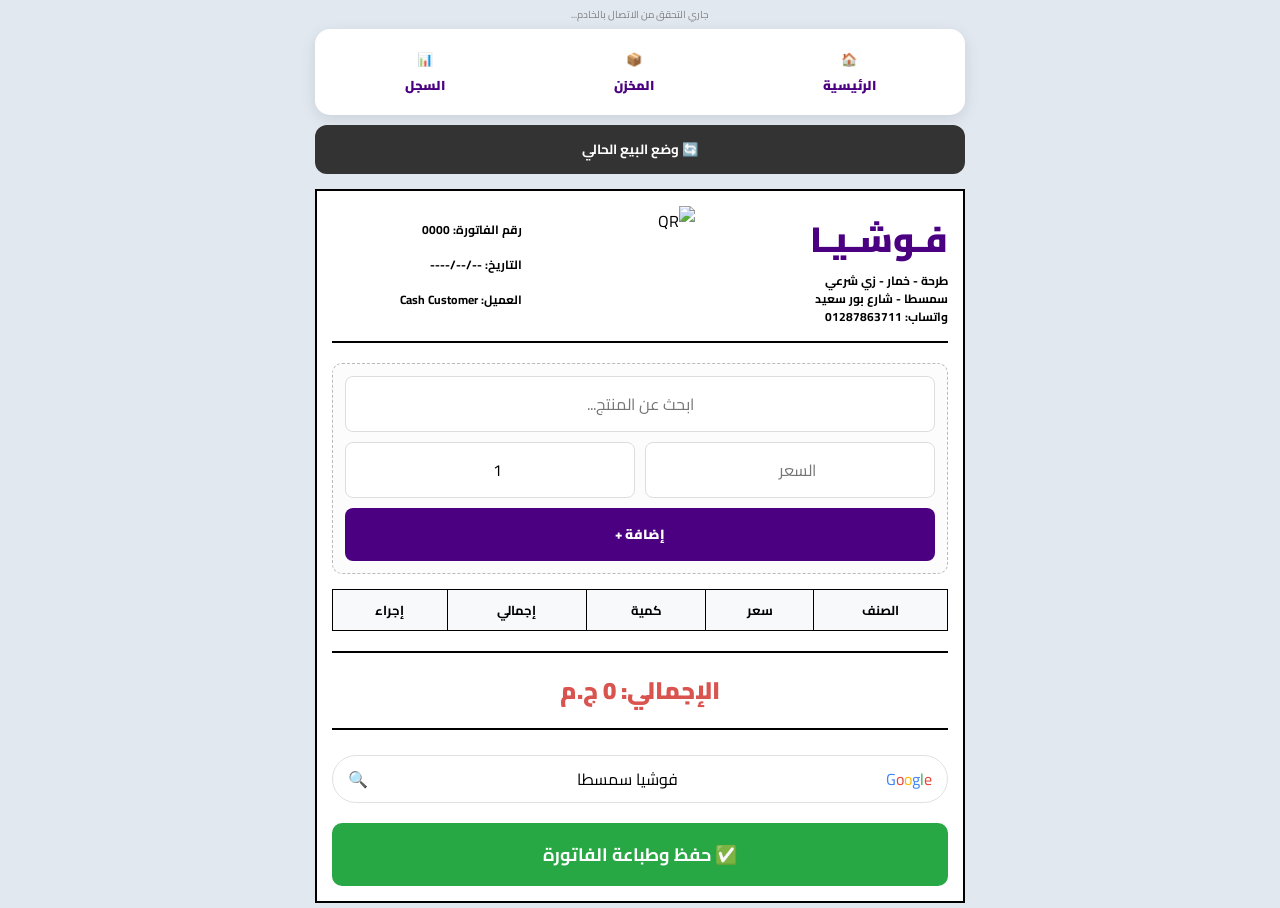
==== index.html @ 0f43a84a "Add files via upload" ====
<!DOCTYPE html>
<html lang="ar" dir="rtl">
<head>
    <meta charset="UTF-8">
    <meta name="viewport" content="width=device-width, initial-scale=1.0">
    <title>FUCHSIA POS - فوشيا</title>
    <link href="https://fonts.googleapis.com/css2?family=Cairo:wght@400;700;900&display=swap" rel="stylesheet">
    <style>
        :root {
            --primary-color: #4b0082;
            --return-color: #d9534f;
            --bg-gray: #f4f7f6;
        }

        * { box-sizing: border-box; font-family: 'Cairo', sans-serif; }
        
        body { 
            background-color: #e2e8f0; 
            margin: 0; 
            padding: 5px; 
            display: flex; 
            flex-direction: column; 
            align-items: center; 
        }

        @media print {
            .no-print { display: none !important; }
            body { background: white !important; padding: 0; }
            .container { border: none !important; box-shadow: none !important; width: 100% !important; margin: 0 !important; padding: 10px !important; }
        }

        /* Nav & Style - No Changes to Top Part */
        .nav-container {
            width: 100%;
            max-width: 650px;
            display: flex;
            flex-direction: column;
            gap: 10px;
            margin-bottom: 15px;
        }

        .nav-bar {
            background: #ffffff;
            padding: 10px;
            border-radius: 15px;
            display: flex;
            gap: 10px;
            box-shadow: 0 4px 15px rgba(0,0,0,0.1);
            align-items: center;
            width: 100%;
            justify-content: space-around;
        }

        .nav-item {
            text-decoration: none;
            color: var(--primary-color);
            font-weight: 900;
            display: flex;
            flex-direction: column;
            align-items: center;
            gap: 2px;
            font-size: 13px;
            cursor: pointer;
            padding: 8px;
            border-radius: 10px;
            border: none;
            background: none;
        }

        .btn-return-toggle { 
            background: #333; 
            color: white; 
            border: none; 
            padding: 12px; 
            border-radius: 12px; 
            cursor: pointer; 
            font-weight: bold;
            display: flex;
            align-items: center;
            gap: 8px;
            width: 100%;
            justify-content: center;
        }

        .container { 
            width: 100%;
            max-width: 650px; 
            background: white; 
            padding: 15px; 
            border: 2px solid #000; 
            position: relative;
        }

        .receipt-header {
            display: flex;
            flex-direction: column;
            align-items: center;
            text-align: center;
            border-bottom: 2px solid #000;
            padding-bottom: 15px;
            margin-bottom: 20px;
            gap: 15px;
        }

        @media (min-width: 480px) {
            .receipt-header {
                display: grid;
                grid-template-columns: 1.5fr 1fr 1.2fr;
                text-align: inherit;
                align-items: start;
            }
        }

        .brand-section h1 { margin: 0; font-size: 35px; font-weight: 900; color: var(--primary-color); }
        .shop-info { font-size: 12px; font-weight: bold; line-height: 1.5; }
        .qr-section img { width: 80px; height: 80px; }
        .invoice-info { font-size: 12px; font-weight: bold; width: 100%; }

        .input-box { background: #fcfcfc; border: 1px dashed #bbb; padding: 12px; margin-bottom: 15px; border-radius: 10px; position: relative; }
        input { width: 100%; padding: 12px; border: 1px solid #ddd; border-radius: 8px; margin-bottom: 10px; text-align: center; font-size: 16px; }

        #searchResult { 
            position: absolute; width: calc(100% - 24px); background: white; border: 1px solid #ddd; 
            z-index: 1000; display: none; max-height: 200px; overflow-y: auto; 
            box-shadow: 0 8px 20px rgba(0,0,0,0.15); border-radius: 8px; top: 60px;
        }
        .search-item { padding: 12px; cursor: pointer; border-bottom: 1px solid #f0f0f0; text-align: right; display: flex; justify-content: space-between; }

        table { width: 100%; border-collapse: collapse; margin-top: 10px; }
        th { background: #f8f9fa; border: 1px solid #000; padding: 8px; font-size: 13px; }
        td { border: 1px solid #eee; padding: 8px; text-align: center; font-size: 13px; }

        .total-box { 
            margin-top: 20px; padding: 15px; border-top: 2px solid #000; border-bottom: 2px solid #000;
            font-size: 24px; color: #d9534f; font-weight: 900; text-align: center; 
        }

        .google-search-box {
            margin-top: 25px; border: 1px solid #dfe1e5; border-radius: 24px; padding: 8px 15px;
            display: flex; align-items: center; justify-content: space-between; background: #fff;
        }

        .btn-save-print { 
            background: #28a745; color: white; border: none; padding: 15px; width: 100%; 
            border-radius: 10px; font-size: 18px; font-weight: bold; cursor: pointer; margin-top: 20px;
        }

        #customAlert {
            display: none; position: fixed; top: 20px; left: 50%; transform: translateX(-50%);
            background: #333; color: white; padding: 10px 20px; border-radius: 25px; z-index: 9999;
        }

        /* مؤشر حالة الاتصال */
        #statusIndicator {
            font-size: 10px; text-align: center; color: gray; margin-bottom: 5px;
        }
    </style>
</head>
<body id="bodyTag">

    <div id="statusIndicator">جاري التحقق من الاتصال بالخادم...</div>
    <div id="customAlert"></div>

    <div class="nav-container no-print">
        <div class="nav-bar">
            <button class="nav-item" onclick="location.reload()"><span>🏠</span><span>الرئيسية</span></button>
            <button class="nav-item" onclick="window.location.href='products.html'"><span>📦</span><span>المخزن</span></button>
            <button class="nav-item" onclick="window.location.href='history.html'"><span>📊</span><span>السجل</span></button>
        </div>
        <button id="modeBtn" class="btn-return-toggle" onclick="toggleReturn()">
            🔄 وضع البيع الحالي
        </button>
    </div>

    <div class="container" id="invoice">
        <header class="receipt-header">
            <div class="brand-section">
                <h1>فـوشـيـا</h1>
                <div class="shop-info">
                    طرحة - خمار - زي شرعي<br>
                    سمسطا - شارع بور سعيد<br>
                    واتساب: 01287863711
                </div>
            </div>
            <div class="qr-section">
                <img src="https://api.qrserver.com/v1/create-qr-code/?size=100x100&data=https://wa.me/201287863711" alt="QR">
            </div>
            <div class="invoice-info">
                <p>رقم الفاتورة: <span id="invNum">0000</span></p>
                <p>التاريخ: <span id="invDate">--/--/----</span></p>
                <p>العميل: Cash Customer</p>
            </div>
        </header>

        <div class="input-box no-print">
            <input type="text" id="pSearch" placeholder="ابحث عن المنتج..." autocomplete="off">
            <div id="searchResult"></div>
            <div style="display: flex; gap: 10px;">
                <input type="number" id="pPrice" placeholder="السعر">
                <input type="number" id="pQty" value="1" placeholder="الكمية">
            </div>
            <button onclick="addItem()" style="width:100%; padding:14px; background:var(--primary-color); color:white; border:none; border-radius:8px; cursor:pointer; font-weight: 900;">إضافة +</button>
        </div>

        <table>
            <thead>
                <tr>
                    <th>الصنف</th>
                    <th>سعر</th>
                    <th>كمية</th>
                    <th>إجمالي</th>
                    <th class="no-print">إجراء</th>
                </tr>
            </thead>
            <tbody id="invoiceBody"></tbody>
        </table>

        <div class="total-box">
            الإجمالي: <span id="finalTotal">0</span> ج.م
        </div>

        <div class="google-search-box">
            <div class="google-logo">
                <span style="color: #4285F4;">G</span><span style="color: #EA4335;">o</span><span style="color: #FBBC05;">o</span><span style="color: #4285F4;">g</span><span style="color: #34A853;">l</span><span style="color: #EA4335;">e</span>
            </div>
            <span>فوشيا سمسطا</span>
            <span>🔍</span>
        </div>

        <button class="btn-save-print no-print" onclick="finish()">
            ✅ حفظ وطباعة الفاتورة
        </button>
    </div>

    <!-- استخدام الإصدار الأحدث من Firebase (Modular) بأسلوب التوافق -->
    <script type="module">
        import { initializeApp } from "https://www.gstatic.com/firebasejs/11.0.1/firebase-app.js";
        import { getDatabase, ref, onValue, push, update, orderByKey, limitToLast, query, get } 
        from "https://www.gstatic.com/firebasejs/11.0.1/firebase-database.js";

        const firebaseConfig = {
            apiKey: "AIzaSyCcd740Bwq4XRrMzVPVqI-G4SmpzvCNqlU",
            databaseURL: "https://fuchsia-web-e1ffe-default-rtdb.firebaseio.com",
            projectId: "fuchsia-web-e1ffe"
        };

        // تهيئة Firebase
        const app = initializeApp(firebaseConfig);
        const db = getDatabase(app);

        // متغيرات الحالة
        let cloudProducts = {};
        let items = [];
        let isReturn = false;
        let selectedId = null;

        // 1. فحص الاتصال
        const statusEl = document.getElementById('statusIndicator');
        const connectedRef = ref(db, ".info/connected");
        onValue(connectedRef, (snap) => {
            if (snap.val() === true) {
                statusEl.innerText = "🟢 متصل بقاعدة البيانات";
                statusEl.style.color = "green";
            } else {
                statusEl.innerText = "🔴 غير متصل - تحقق من الإنترنت";
                statusEl.style.color = "red";
            }
        });

        // 2. جلب التاريخ ورقم الفاتورة
        document.getElementById('invDate').innerText = new Date().toLocaleDateString('ar-EG');
        
        const historyRef = query(ref(db, "history"), orderByKey(), limitToLast(1));
        onValue(historyRef, (snapshot) => {
            let nextNum = 1001;
            if (snapshot.exists()) {
                const data = snapshot.val();
                const lastKey = Object.keys(data)[0];
                nextNum = parseInt(data[lastKey].invoiceNum) + 1;
            }
            document.getElementById('invNum').innerText = nextNum;
        });

        // 3. مزامنة المنتجات للبحث
        onValue(ref(db, "products"), (snapshot) => {
            cloudProducts = snapshot.val() || {};
        });

        // 4. نظام البحث
        const searchInput = document.getElementById("pSearch");
        const resBox = document.getElementById("searchResult");
        
        searchInput.oninput = () => {
            const val = searchInput.value.trim().toLowerCase();
            resBox.innerHTML = "";
            if (!val) { resBox.style.display = "none"; return; }

            Object.keys(cloudProducts).forEach(id => {
                const p = cloudProducts[id];
                if (p.name.toLowerCase().includes(val)) {
                    const d = document.createElement("div");
                    d.className = "search-item";
                    d.innerHTML = `<span>${p.name}</span> <small>(${p.stock})</small>`;
                    d.onclick = () => {
                        selectedId = id;
                        searchInput.value = p.name;
                        document.getElementById("pPrice").value = p.price;
                        resBox.style.display = "none";
                        document.getElementById("pQty").focus();
                    };
                    resBox.appendChild(d);
                }
            });
            resBox.style.display = resBox.innerHTML ? "block" : "none";
        };

        // 5. وظائف الفاتورة
        window.addItem = () => {
            const name = searchInput.value;
            const price = parseFloat(document.getElementById("pPrice").value);
            const qty = parseInt(document.getElementById("pQty").value);

            if (!name || isNaN(price) || qty <= 0) {
                showAlert("بيانات غير مكتملة");
                return;
            }

            items.push({ id: selectedId, name, price, qty, total: price * qty });
            render();
            
            // تنظيف المدخلات
            searchInput.value = ""; 
            document.getElementById("pPrice").value = ""; 
            document.getElementById("pQty").value = "1";
            selectedId = null;
        };

        function render() {
            const body = document.getElementById("invoiceBody");
            let total = 0;
            body.innerHTML = "";
            items.forEach((item, index) => {
                total += item.total;
                body.innerHTML += `
                    <tr>
                        <td>${item.name}</td>
                        <td>${item.price}</td>
                        <td>${item.qty}</td>
                        <td>${item.total}</td>
                        <td class="no-print"><button onclick="removeItem(${index})">❌</button></td>
                    </tr>
                `;
            });
            document.getElementById("finalTotal").innerText = total;
        }

        window.removeItem = (i) => { items.splice(i, 1); render(); };

        window.toggleReturn = () => {
            isReturn = !isReturn;
            const btn = document.getElementById("modeBtn");
            btn.innerText = isReturn ? "🔄 وضع المرتجع (إرجاع)" : "🔄 وضع البيع الحالي";
            btn.style.background = isReturn ? "var(--return-color)" : "#333";
            document.getElementById("bodyTag").style.backgroundColor = isReturn ? "#fff0f0" : "#e2e8f0";
        };

        window.finish = async () => {
            if (items.length === 0) return showAlert("الفاتورة فارغة");
            
            try {
                // تحديث المخزون
                for (let item of items) {
                    if (item.id && cloudProducts[item.id]) {
                        let currentStock = parseInt(cloudProducts[item.id].stock);
                        let newStock = isReturn ? (currentStock + item.qty) : (currentStock - item.qty);
                        await update(ref(db, `products/${item.id}`), { stock: newStock });
                    }
                }

                // حفظ في السجل
                const total = items.reduce((a, b) => a + b.total, 0);
                await push(ref(db, "history"), {
                    invoiceNum: document.getElementById('invNum').innerText,
                    date: new Date().toLocaleDateString('en-CA'),
                    total: isReturn ? -total : total,
                    type: isReturn ? "return" : "sale",
                    items: items
                });

                showAlert("تم الحفظ! جاري الطباعة...");
                setTimeout(() => { window.print(); location.reload(); }, 1000);
            } catch (err) {
                showAlert("خطأ في الحفظ: " + err.message);
            }
        };

        function showAlert(m) {
            const a = document.getElementById("customAlert");
            a.innerText = m; a.style.display = "block";
            setTimeout(() => a.style.display = "none", 3000);
        }
    </script>
</body>
</html>
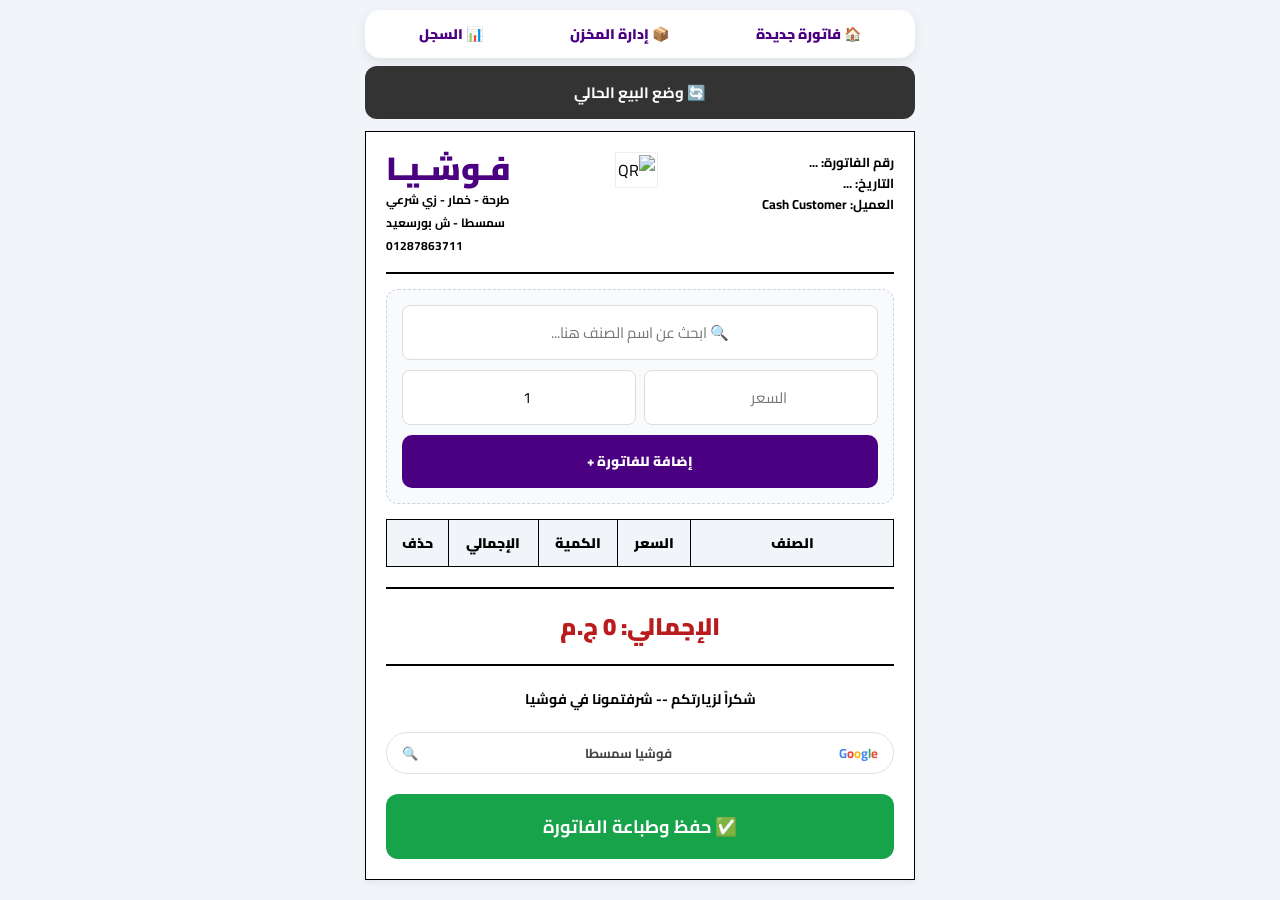
==== commit e344ec99: "Add files via upload" ====
--- a/index.html
+++ b/index.html
@@ -2,214 +2,187 @@
 <html lang="ar" dir="rtl">
 <head>
     <meta charset="UTF-8">
-    <meta name="viewport" content="width=device-width, initial-scale=1.0">
+    <meta name="viewport" content="width=device-width, initial-scale=1.0, maximum-scale=1.0, user-scalable=no">
     <title>FUCHSIA POS - فوشيا</title>
     <link href="https://fonts.googleapis.com/css2?family=Cairo:wght@400;700;900&display=swap" rel="stylesheet">
     <style>
         :root {
             --primary-color: #4b0082;
             --return-color: #d9534f;
-            --bg-gray: #f4f7f6;
-        }
-
-        * { box-sizing: border-box; font-family: 'Cairo', sans-serif; }
+        }
+
+        * { 
+            box-sizing: border-box; 
+            font-family: 'Cairo', sans-serif; 
+            -webkit-tap-highlight-color: transparent;
+        }
         
         body { 
-            background-color: #e2e8f0; 
+            background-color: #f1f5f9; 
             margin: 0; 
-            padding: 5px; 
+            padding: 10px; 
             display: flex; 
             flex-direction: column; 
             align-items: center; 
+            min-height: 100vh;
+        }
+
+        .container { 
+            width: 100%;
+            max-width: 550px; 
+            background: white; 
+            padding: 20px; 
+            border: 1px solid #000; 
+            box-shadow: 0 4px 6px rgba(0,0,0,0.05);
+            position: relative;
         }
 
         @media print {
+            @page { margin: 0; size: auto; }
             .no-print { display: none !important; }
-            body { background: white !important; padding: 0; }
-            .container { border: none !important; box-shadow: none !important; width: 100% !important; margin: 0 !important; padding: 10px !important; }
-        }
-
-        /* Nav & Style - No Changes to Top Part */
-        .nav-container {
-            width: 100%;
-            max-width: 650px;
-            display: flex;
-            flex-direction: column;
-            gap: 10px;
-            margin-bottom: 15px;
-        }
-
+            body { background: white; padding: 0; margin: 0; }
+            .container { border: none !important; width: 100% !important; max-width: 100% !important; padding: 15px !important; }
+            table { border: 1px solid #000 !important; }
+            th, td { border: 1px solid #000 !important; }
+        }
+
+        /* الناف بار */
+        .nav-container { width: 100%; max-width: 550px; margin-bottom: 12px; }
         .nav-bar {
             background: #ffffff;
             padding: 10px;
             border-radius: 15px;
             display: flex;
-            gap: 10px;
-            box-shadow: 0 4px 15px rgba(0,0,0,0.1);
-            align-items: center;
-            width: 100%;
             justify-content: space-around;
-        }
-
-        .nav-item {
-            text-decoration: none;
-            color: var(--primary-color);
-            font-weight: 900;
-            display: flex;
-            flex-direction: column;
-            align-items: center;
-            gap: 2px;
-            font-size: 13px;
-            cursor: pointer;
-            padding: 8px;
-            border-radius: 10px;
-            border: none;
-            background: none;
-        }
-
+            box-shadow: 0 4px 12px rgba(0,0,0,0.08);
+            margin-bottom: 8px;
+        }
+        .nav-item { border: none; background: none; color: var(--primary-color); font-weight: 900; font-size: 14px; cursor: pointer; }
         .btn-return-toggle { 
-            background: #333; 
-            color: white; 
-            border: none; 
-            padding: 12px; 
-            border-radius: 12px; 
-            cursor: pointer; 
-            font-weight: bold;
-            display: flex;
-            align-items: center;
-            gap: 8px;
-            width: 100%;
-            justify-content: center;
-        }
-
-        .container { 
-            width: 100%;
-            max-width: 650px; 
-            background: white; 
-            padding: 15px; 
-            border: 2px solid #000; 
-            position: relative;
-        }
-
+            background: #333; color: white; border: none; padding: 12px; border-radius: 12px; 
+            cursor: pointer; font-weight: bold; width: 100%; font-size: 15px;
+        }
+
+        /* الهيدر */
         .receipt-header {
             display: flex;
-            flex-direction: column;
-            align-items: center;
-            text-align: center;
+            justify-content: space-between;
+            align-items: flex-start;
             border-bottom: 2px solid #000;
             padding-bottom: 15px;
-            margin-bottom: 20px;
-            gap: 15px;
-        }
-
-        @media (min-width: 480px) {
-            .receipt-header {
-                display: grid;
-                grid-template-columns: 1.5fr 1fr 1.2fr;
-                text-align: inherit;
-                align-items: start;
-            }
-        }
-
-        .brand-section h1 { margin: 0; font-size: 35px; font-weight: 900; color: var(--primary-color); }
-        .shop-info { font-size: 12px; font-weight: bold; line-height: 1.5; }
-        .qr-section img { width: 80px; height: 80px; }
-        .invoice-info { font-size: 12px; font-weight: bold; width: 100%; }
-
-        .input-box { background: #fcfcfc; border: 1px dashed #bbb; padding: 12px; margin-bottom: 15px; border-radius: 10px; position: relative; }
-        input { width: 100%; padding: 12px; border: 1px solid #ddd; border-radius: 8px; margin-bottom: 10px; text-align: center; font-size: 16px; }
-
+            margin-bottom: 15px;
+        }
+
+        .header-left { text-align: right; font-size: 13px; font-weight: bold; line-height: 1.6; }
+        .header-center { text-align: center; }
+        .header-right { text-align: left; }
+
+        .brand-name { color: var(--primary-color); font-size: 32px; font-weight: 900; margin: 0; line-height: 1; }
+        .shop-desc { font-size: 12px; font-weight: bold; margin-top: 4px; }
+        .qr-section img { width: 80px; height: 80px; border: 1px solid #eee; padding: 2px; }
+
+        /* مدخلات البحث */
+        .input-box { background: #f8fafc; border: 1px dashed #cbd5e1; padding: 15px; margin-bottom: 15px; border-radius: 12px; position: relative; }
+        input { width: 100%; padding: 12px; border: 1px solid #ddd; border-radius: 8px; margin-bottom: 10px; text-align: center; font-size: 15px; }
+        
         #searchResult { 
-            position: absolute; width: calc(100% - 24px); background: white; border: 1px solid #ddd; 
-            z-index: 1000; display: none; max-height: 200px; overflow-y: auto; 
-            box-shadow: 0 8px 20px rgba(0,0,0,0.15); border-radius: 8px; top: 60px;
-        }
-        .search-item { padding: 12px; cursor: pointer; border-bottom: 1px solid #f0f0f0; text-align: right; display: flex; justify-content: space-between; }
-
+            position: absolute; 
+            width: calc(100% - 30px); 
+            background: white; 
+            border: 1px solid #ddd; 
+            z-index: 1000; 
+            display: none; 
+            max-height: 200px; 
+            overflow-y: auto; 
+            border-radius: 8px;
+            top: 65px; /* Adjust based on input height */
+            box-shadow: 0 4px 10px rgba(0,0,0,0.1);
+        }
+        .search-item { padding: 12px; cursor: pointer; border-bottom: 1px solid #eee; display: flex; justify-content: space-between; font-size: 14px; text-align: right; }
+        .search-item:hover { background-color: #f1f5f9; }
+
+        /* الجدول */
         table { width: 100%; border-collapse: collapse; margin-top: 10px; }
-        th { background: #f8f9fa; border: 1px solid #000; padding: 8px; font-size: 13px; }
-        td { border: 1px solid #eee; padding: 8px; text-align: center; font-size: 13px; }
+        th { background: #f1f5f9; border: 1px solid #000; padding: 10px; font-weight: 900; font-size: 14px; }
+        td { border: 1px solid #000; padding: 10px; text-align: center; font-weight: bold; font-size: 14px; }
 
         .total-box { 
-            margin-top: 20px; padding: 15px; border-top: 2px solid #000; border-bottom: 2px solid #000;
-            font-size: 24px; color: #d9534f; font-weight: 900; text-align: center; 
-        }
-
-        .google-search-box {
-            margin-top: 25px; border: 1px solid #dfe1e5; border-radius: 24px; padding: 8px 15px;
-            display: flex; align-items: center; justify-content: space-between; background: #fff;
-        }
-
-        .btn-save-print { 
-            background: #28a745; color: white; border: none; padding: 15px; width: 100%; 
-            border-radius: 10px; font-size: 18px; font-weight: bold; cursor: pointer; margin-top: 20px;
+            margin: 20px 0; padding: 15px; border-top: 2px solid #000; border-bottom: 2px solid #000;
+            font-size: 24px; color: #b91c1c; font-weight: 900; text-align: center; 
+        }
+
+        .footer-msg { text-align: center; margin-top: 10px; font-weight: bold; font-size: 14px; }
+
+        .google-box {
+            margin-top: 20px; border: 1px solid #dfe1e5; border-radius: 25px; padding: 8px 15px;
+            display: flex; align-items: center; justify-content: space-between; font-size: 13px;
+        }
+
+        .btn-save { 
+            background: #16a34a; color: white; border: none; padding: 16px; width: 100%; 
+            border-radius: 12px; font-size: 18px; font-weight: bold; cursor: pointer; margin-top: 20px;
         }
 
         #customAlert {
             display: none; position: fixed; top: 20px; left: 50%; transform: translateX(-50%);
-            background: #333; color: white; padding: 10px 20px; border-radius: 25px; z-index: 9999;
-        }
-
-        /* مؤشر حالة الاتصال */
-        #statusIndicator {
-            font-size: 10px; text-align: center; color: gray; margin-bottom: 5px;
+            background: #1e293b; color: white; padding: 10px 25px; border-radius: 30px; z-index: 9999;
+            box-shadow: 0 4px 15px rgba(0,0,0,0.2);
         }
     </style>
 </head>
 <body id="bodyTag">
 
-    <div id="statusIndicator">جاري التحقق من الاتصال بالخادم...</div>
     <div id="customAlert"></div>
 
     <div class="nav-container no-print">
         <div class="nav-bar">
-            <button class="nav-item" onclick="location.reload()"><span>🏠</span><span>الرئيسية</span></button>
-            <button class="nav-item" onclick="window.location.href='products.html'"><span>📦</span><span>المخزن</span></button>
-            <button class="nav-item" onclick="window.location.href='history.html'"><span>📊</span><span>السجل</span></button>
-        </div>
-        <button id="modeBtn" class="btn-return-toggle" onclick="toggleReturn()">
-            🔄 وضع البيع الحالي
-        </button>
+            <button class="nav-item" onclick="location.reload()">🏠 فاتورة جديدة</button>
+            <button class="nav-item" onclick="location.href='products.html'">📦 إدارة المخزن</button>
+            <button class="nav-item" onclick="location.href='history.html'">📊 السجل</button>
+        </div>
+        <button class="btn-return-toggle" id="modeBtn" onclick="toggleReturn()">🔄 وضع البيع الحالي</button>
     </div>
 
     <div class="container" id="invoice">
         <header class="receipt-header">
-            <div class="brand-section">
-                <h1>فـوشـيـا</h1>
-                <div class="shop-info">
+            <div class="header-left">
+                رقم الفاتورة: <span id="invNum" style="color:black">...</span><br>
+                التاريخ: <span id="invDate">...</span><br>
+                العميل: Cash Customer
+            </div>
+            <div class="header-center">
+                <div class="qr-section">
+                    <img src="https://api.qrserver.com/v1/create-qr-code/?size=100x100&data=https://wa.me/201287863711" alt="QR">
+                </div>
+            </div>
+            <div class="header-right">
+                <h1 class="brand-name">فـوشـيـا</h1>
+                <div class="shop-desc">
                     طرحة - خمار - زي شرعي<br>
-                    سمسطا - شارع بور سعيد<br>
-                    واتساب: 01287863711
+                    سمسطا - ش بورسعيد<br>
+                    01287863711
                 </div>
             </div>
-            <div class="qr-section">
-                <img src="https://api.qrserver.com/v1/create-qr-code/?size=100x100&data=https://wa.me/201287863711" alt="QR">
-            </div>
-            <div class="invoice-info">
-                <p>رقم الفاتورة: <span id="invNum">0000</span></p>
-                <p>التاريخ: <span id="invDate">--/--/----</span></p>
-                <p>العميل: Cash Customer</p>
-            </div>
         </header>
 
         <div class="input-box no-print">
-            <input type="text" id="pSearch" placeholder="ابحث عن المنتج..." autocomplete="off">
+            <input type="text" id="pSearch" placeholder="🔍 ابحث عن اسم الصنف هنا..." autocomplete="off">
             <div id="searchResult"></div>
-            <div style="display: flex; gap: 10px;">
+            <div style="display: flex; gap: 8px;">
                 <input type="number" id="pPrice" placeholder="السعر">
                 <input type="number" id="pQty" value="1" placeholder="الكمية">
             </div>
-            <button onclick="addItem()" style="width:100%; padding:14px; background:var(--primary-color); color:white; border:none; border-radius:8px; cursor:pointer; font-weight: 900;">إضافة +</button>
+            <button onclick="addItem()" style="width:100%; padding:14px; background:var(--primary-color); color:white; border:none; border-radius:10px; font-weight:900; cursor:pointer;">إضافة للفاتورة +</button>
         </div>
 
         <table>
             <thead>
                 <tr>
-                    <th>الصنف</th>
-                    <th>سعر</th>
-                    <th>كمية</th>
-                    <th>إجمالي</th>
-                    <th class="no-print">إجراء</th>
+                    <th style="width: 40%;">الصنف</th>
+                    <th>السعر</th>
+                    <th>الكمية</th>
+                    <th>الإجمالي</th>
+                    <th class="no-print">حذف</th>
                 </tr>
             </thead>
             <tbody id="invoiceBody"></tbody>
@@ -219,186 +192,194 @@
             الإجمالي: <span id="finalTotal">0</span> ج.م
         </div>
 
-        <div class="google-search-box">
-            <div class="google-logo">
+        <div class="footer-msg">
+            شكراً لزيارتكم -- شرفتمونا في فوشيا
+        </div>
+
+        <div class="google-box">
+            <div style="font-weight: bold;">
                 <span style="color: #4285F4;">G</span><span style="color: #EA4335;">o</span><span style="color: #FBBC05;">o</span><span style="color: #4285F4;">g</span><span style="color: #34A853;">l</span><span style="color: #EA4335;">e</span>
             </div>
-            <span>فوشيا سمسطا</span>
+            <span style="color: #444; font-weight: bold;">فوشيا سمسطا</span>
             <span>🔍</span>
         </div>
 
-        <button class="btn-save-print no-print" onclick="finish()">
+        <button class="btn-save no-print" onclick="finish()">
             ✅ حفظ وطباعة الفاتورة
         </button>
     </div>
 
-    <!-- استخدام الإصدار الأحدث من Firebase (Modular) بأسلوب التوافق -->
-    <script type="module">
-        import { initializeApp } from "https://www.gstatic.com/firebasejs/11.0.1/firebase-app.js";
-        import { getDatabase, ref, onValue, push, update, orderByKey, limitToLast, query, get } 
-        from "https://www.gstatic.com/firebasejs/11.0.1/firebase-database.js";
-
+    <script src="https://www.gstatic.com/firebasejs/8.10.1/firebase-app.js"></script>
+    <script src="https://www.gstatic.com/firebasejs/8.10.1/firebase-database.js"></script>
+
+    <script>
         const firebaseConfig = {
             apiKey: "AIzaSyCcd740Bwq4XRrMzVPVqI-G4SmpzvCNqlU",
             databaseURL: "https://fuchsia-web-e1ffe-default-rtdb.firebaseio.com",
-            projectId: "fuchsia-web-e1ffe"
+            projectId: "fuchsia-web-e1ffe",
+            appId: "1:1036149958008:web:673873d603b7fcbb29148d"
         };
-
-        // تهيئة Firebase
-        const app = initializeApp(firebaseConfig);
-        const db = getDatabase(app);
-
-        // متغيرات الحالة
-        let cloudProducts = {};
-        let items = [];
-        let isReturn = false;
-        let selectedId = null;
-
-        // 1. فحص الاتصال
-        const statusEl = document.getElementById('statusIndicator');
-        const connectedRef = ref(db, ".info/connected");
-        onValue(connectedRef, (snap) => {
-            if (snap.val() === true) {
-                statusEl.innerText = "🟢 متصل بقاعدة البيانات";
-                statusEl.style.color = "green";
-            } else {
-                statusEl.innerText = "🔴 غير متصل - تحقق من الإنترنت";
-                statusEl.style.color = "red";
-            }
-        });
-
-        // 2. جلب التاريخ ورقم الفاتورة
+        firebase.initializeApp(firebaseConfig);
+        const db = firebase.database();
+
+        let cloudProducts = {}, items = [], isReturn = false, selectedId = null;
+
         document.getElementById('invDate').innerText = new Date().toLocaleDateString('ar-EG');
-        
-        const historyRef = query(ref(db, "history"), orderByKey(), limitToLast(1));
-        onValue(historyRef, (snapshot) => {
+
+        // جلب رقم الفاتورة التالي
+        db.ref("history").orderByKey().limitToLast(1).on("value", s => {
             let nextNum = 1001;
-            if (snapshot.exists()) {
-                const data = snapshot.val();
+            if(s.exists()){
+                const data = s.val();
                 const lastKey = Object.keys(data)[0];
                 nextNum = parseInt(data[lastKey].invoiceNum) + 1;
             }
             document.getElementById('invNum').innerText = nextNum;
         });
 
-        // 3. مزامنة المنتجات للبحث
-        onValue(ref(db, "products"), (snapshot) => {
-            cloudProducts = snapshot.val() || {};
+        // مزامنة المنتجات
+        db.ref("products").on("value", s => { 
+            cloudProducts = s.val() || {}; 
         });
 
-        // 4. نظام البحث
         const searchInput = document.getElementById("pSearch");
         const resBox = document.getElementById("searchResult");
-        
-        searchInput.oninput = () => {
-            const val = searchInput.value.trim().toLowerCase();
+        const priceInput = document.getElementById("pPrice");
+        const qtyInput = document.getElementById("pQty");
+
+        // إصلاح منطق البحث
+        searchInput.addEventListener('input', function() {
+            const val = this.value.trim().toLowerCase();
             resBox.innerHTML = "";
-            if (!val) { resBox.style.display = "none"; return; }
-
+            
+            if(!val) { 
+                resBox.style.display = "none"; 
+                return; 
+            }
+
+            let found = false;
             Object.keys(cloudProducts).forEach(id => {
                 const p = cloudProducts[id];
-                if (p.name.toLowerCase().includes(val)) {
-                    const d = document.createElement("div");
+                if(p.name && p.name.toLowerCase().includes(val)) {
+                    found = true;
+                    let d = document.createElement("div");
                     d.className = "search-item";
-                    d.innerHTML = `<span>${p.name}</span> <small>(${p.stock})</small>`;
+                    d.innerHTML = `<span>${p.name}</span> <span style="color:blue; font-size:12px;">المخزن: ${p.stock || 0}</span>`;
                     d.onclick = () => {
                         selectedId = id;
                         searchInput.value = p.name;
-                        document.getElementById("pPrice").value = p.price;
+                        priceInput.value = p.price || 0;
                         resBox.style.display = "none";
-                        document.getElementById("pQty").focus();
+                        qtyInput.focus();
                     };
                     resBox.appendChild(d);
                 }
             });
-            resBox.style.display = resBox.innerHTML ? "block" : "none";
+
+            resBox.style.display = found ? "block" : "none";
+        });
+
+        // إغلاق قائمة البحث عند النقر خارجها
+        document.addEventListener('click', function(e) {
+            if (e.target !== searchInput) {
+                resBox.style.display = "none";
+            }
+        });
+
+        function showNotice(msg) {
+            const a = document.getElementById('customAlert');
+            a.innerText = msg; 
+            a.style.display = 'block';
+            setTimeout(() => a.style.display = 'none', 3000);
+        }
+
+        window.addItem = () => {
+            const name = searchInput.value.trim();
+            const price = parseFloat(priceInput.value);
+            const qty = parseInt(qtyInput.value);
+            
+            if(!name || isNaN(price) || isNaN(qty) || qty <= 0) {
+                return showNotice("يرجى إكمال بيانات الصنف بشكل صحيح");
+            }
+
+            items.push({ 
+                id: selectedId, 
+                name, 
+                price, 
+                qty, 
+                total: price * qty 
+            });
+            
+            render();
+            
+            // إعادة ضبط الحقول
+            searchInput.value = ""; 
+            priceInput.value = ""; 
+            qtyInput.value = "1"; 
+            selectedId = null;
+            searchInput.focus();
         };
 
-        // 5. وظائف الفاتورة
-        window.addItem = () => {
-            const name = searchInput.value;
-            const price = parseFloat(document.getElementById("pPrice").value);
-            const qty = parseInt(document.getElementById("pQty").value);
-
-            if (!name || isNaN(price) || qty <= 0) {
-                showAlert("بيانات غير مكتملة");
-                return;
-            }
-
-            items.push({ id: selectedId, name, price, qty, total: price * qty });
-            render();
-            
-            // تنظيف المدخلات
-            searchInput.value = ""; 
-            document.getElementById("pPrice").value = ""; 
-            document.getElementById("pQty").value = "1";
-            selectedId = null;
-        };
-
         function render() {
-            const body = document.getElementById("invoiceBody");
-            let total = 0;
-            body.innerHTML = "";
-            items.forEach((item, index) => {
-                total += item.total;
-                body.innerHTML += `
+            const b = document.getElementById('invoiceBody');
+            let t = 0; 
+            b.innerHTML = "";
+            items.forEach((it, i) => {
+                t += it.total;
+                b.innerHTML += `
                     <tr>
-                        <td>${item.name}</td>
-                        <td>${item.price}</td>
-                        <td>${item.qty}</td>
-                        <td>${item.total}</td>
-                        <td class="no-print"><button onclick="removeItem(${index})">❌</button></td>
-                    </tr>
-                `;
+                        <td>${it.name}</td>
+                        <td>${it.price}</td>
+                        <td>${it.qty}</td>
+                        <td>${it.total}</td>
+                        <td class="no-print">
+                            <button onclick="items.splice(${i},1);render()" style="border:none; background:none; cursor:pointer; font-size:16px;">❌</button>
+                        </td>
+                    </tr>`;
             });
-            document.getElementById("finalTotal").innerText = total;
-        }
-
-        window.removeItem = (i) => { items.splice(i, 1); render(); };
+            document.getElementById('finalTotal').innerText = t;
+        }
 
         window.toggleReturn = () => {
             isReturn = !isReturn;
             const btn = document.getElementById("modeBtn");
-            btn.innerText = isReturn ? "🔄 وضع المرتجع (إرجاع)" : "🔄 وضع البيع الحالي";
+            btn.innerText = isReturn ? "🔄 وضع المرتجع (خصم)" : "🔄 وضع البيع الحالي";
             btn.style.background = isReturn ? "var(--return-color)" : "#333";
-            document.getElementById("bodyTag").style.backgroundColor = isReturn ? "#fff0f0" : "#e2e8f0";
+            document.getElementById("bodyTag").style.backgroundColor = isReturn ? "#fff0f0" : "#f1f5f9";
         };
 
         window.finish = async () => {
-            if (items.length === 0) return showAlert("الفاتورة فارغة");
-            
+            if(items.length === 0) return showNotice("الفاتورة فارغة");
+            
+           
             try {
-                // تحديث المخزون
-                for (let item of items) {
-                    if (item.id && cloudProducts[item.id]) {
-                        let currentStock = parseInt(cloudProducts[item.id].stock);
+                // تحديث المخزن لكل صنف
+                for(let item of items) {
+                    if(item.id && cloudProducts[item.id]) {
+                        let currentStock = cloudProducts[item.id].stock || 0;
                         let newStock = isReturn ? (currentStock + item.qty) : (currentStock - item.qty);
-                        await update(ref(db, `products/${item.id}`), { stock: newStock });
+                        await db.ref("products/" + item.id).update({ stock: newStock });
                     }
                 }
 
+                const totalVal = items.reduce((a, b) => a + b.total, 0);
+                
                 // حفظ في السجل
-                const total = items.reduce((a, b) => a + b.total, 0);
-                await push(ref(db, "history"), {
+                await db.ref("history").push({
                     invoiceNum: document.getElementById('invNum').innerText,
                     date: new Date().toLocaleDateString('en-CA'),
-                    total: isReturn ? -total : total,
+                    total: isReturn ? -totalVal : totalVal,
                     type: isReturn ? "return" : "sale",
                     items: items
                 });
 
-                showAlert("تم الحفظ! جاري الطباعة...");
-                setTimeout(() => { window.print(); location.reload(); }, 1000);
-            } catch (err) {
-                showAlert("خطأ في الحفظ: " + err.message);
+                window.print();
+               
+            } catch(e) { 
+                console.error(e);
+                showNotice("حدث خطأ أثناء الحفظ!"); 
             }
         };
-
-        function showAlert(m) {
-            const a = document.getElementById("customAlert");
-            a.innerText = m; a.style.display = "block";
-            setTimeout(() => a.style.display = "none", 3000);
-        }
     </script>
 </body>
 </html>
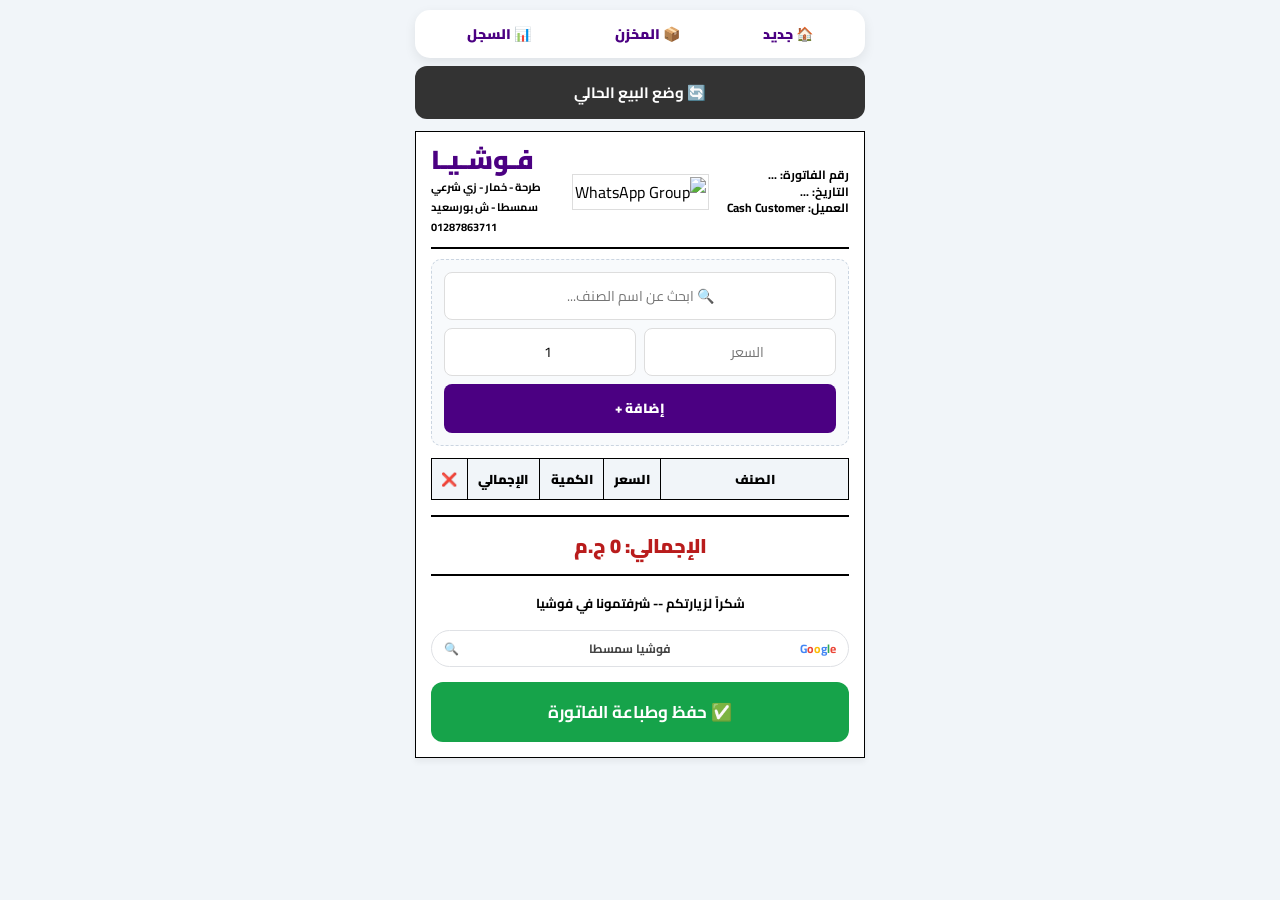
==== commit 3ae16501: "Add files via upload" ====
--- a/index.html
+++ b/index.html
@@ -29,25 +29,38 @@
 
         .container { 
             width: 100%;
-            max-width: 550px; 
+            max-width: 450px; /* تقليل العرض قليلاً ليناسب الورق الحراري أكثر */
             background: white; 
-            padding: 20px; 
+            padding: 15px; 
             border: 1px solid #000; 
             box-shadow: 0 4px 6px rgba(0,0,0,0.05);
             position: relative;
         }
 
         @media print {
-            @page { margin: 0; size: auto; }
+            @page { 
+                margin: 0; 
+                size: auto; 
+            }
+            body { background: white; padding: 0; margin: 0; width: 100%; }
             .no-print { display: none !important; }
-            body { background: white; padding: 0; margin: 0; }
-            .container { border: none !important; width: 100% !important; max-width: 100% !important; padding: 15px !important; }
-            table { border: 1px solid #000 !important; }
-            th, td { border: 1px solid #000 !important; }
+            .container { 
+                border: none !important; 
+                width: 100% !important; 
+                max-width: 100% !important; 
+                padding: 4mm !important; 
+                box-shadow: none !important;
+                margin: 0 !important;
+            }
+            .qr-section img { width: 30mm !important; height: 30mm !important; } /* حجم الكيو آر في الطباعة */
+            .brand-name { font-size: 20pt !important; }
+            th, td { font-size: 9pt !important; padding: 3pt !important; }
+            .total-box { font-size: 16pt !important; margin: 3mm 0 !important; }
+            tr, img, header, .footer-msg { page-break-inside: avoid !important; }
         }
 
         /* الناف بار */
-        .nav-container { width: 100%; max-width: 550px; margin-bottom: 12px; }
+        .nav-container { width: 100%; max-width: 450px; margin-bottom: 12px; }
         .nav-bar {
             background: #ffffff;
             padding: 10px;
@@ -67,66 +80,65 @@
         .receipt-header {
             display: flex;
             justify-content: space-between;
-            align-items: flex-start;
+            align-items: center; /* توسيط العناصر رأسياً */
             border-bottom: 2px solid #000;
-            padding-bottom: 15px;
-            margin-bottom: 15px;
-        }
-
-        .header-left { text-align: right; font-size: 13px; font-weight: bold; line-height: 1.6; }
-        .header-center { text-align: center; }
-        .header-right { text-align: left; }
-
-        .brand-name { color: var(--primary-color); font-size: 32px; font-weight: 900; margin: 0; line-height: 1; }
-        .shop-desc { font-size: 12px; font-weight: bold; margin-top: 4px; }
-        .qr-section img { width: 80px; height: 80px; border: 1px solid #eee; padding: 2px; }
+            padding-bottom: 10px;
+            margin-bottom: 10px;
+        }
+
+        .header-left { text-align: right; font-size: 12px; font-weight: bold; line-height: 1.4; flex: 1; }
+        .header-center { text-align: center; flex: 1; }
+        .header-right { text-align: left; flex: 1; }
+
+        .brand-name { color: var(--primary-color); font-size: 26px; font-weight: 900; margin: 0; line-height: 1; }
+        .shop-desc { font-size: 11px; font-weight: bold; margin-top: 4px; }
+        
+        /* ضبط حجم الكيو آر كود ليكون متناسقاً */
+        .qr-section img { 
+            width: 65px; 
+            height: 65px; 
+            border: 1px solid #ddd; 
+            padding: 2px; 
+            background: #fff;
+        }
 
         /* مدخلات البحث */
-        .input-box { background: #f8fafc; border: 1px dashed #cbd5e1; padding: 15px; margin-bottom: 15px; border-radius: 12px; position: relative; }
-        input { width: 100%; padding: 12px; border: 1px solid #ddd; border-radius: 8px; margin-bottom: 10px; text-align: center; font-size: 15px; }
+        .input-box { background: #f8fafc; border: 1px dashed #cbd5e1; padding: 12px; margin-bottom: 12px; border-radius: 10px; position: relative; }
+        input { width: 100%; padding: 10px; border: 1px solid #ddd; border-radius: 8px; margin-bottom: 8px; text-align: center; font-size: 14px; }
         
         #searchResult { 
-            position: absolute; 
-            width: calc(100% - 30px); 
-            background: white; 
-            border: 1px solid #ddd; 
-            z-index: 1000; 
-            display: none; 
-            max-height: 200px; 
-            overflow-y: auto; 
-            border-radius: 8px;
-            top: 65px; /* Adjust based on input height */
-            box-shadow: 0 4px 10px rgba(0,0,0,0.1);
-        }
-        .search-item { padding: 12px; cursor: pointer; border-bottom: 1px solid #eee; display: flex; justify-content: space-between; font-size: 14px; text-align: right; }
-        .search-item:hover { background-color: #f1f5f9; }
+            position: absolute; width: calc(100% - 24px); background: white; border: 1px solid #ddd; 
+            z-index: 1000; display: none; max-height: 200px; overflow-y: auto; border-radius: 8px;
+            top: 55px; box-shadow: 0 4px 10px rgba(0,0,0,0.1);
+        }
+        .search-item { padding: 10px; cursor: pointer; border-bottom: 1px solid #eee; display: flex; justify-content: space-between; font-size: 13px; }
 
         /* الجدول */
-        table { width: 100%; border-collapse: collapse; margin-top: 10px; }
-        th { background: #f1f5f9; border: 1px solid #000; padding: 10px; font-weight: 900; font-size: 14px; }
-        td { border: 1px solid #000; padding: 10px; text-align: center; font-weight: bold; font-size: 14px; }
+        table { width: 100%; border-collapse: collapse; margin-top: 5px; }
+        th { background: #f1f5f9; border: 1px solid #000; padding: 8px; font-weight: 900; font-size: 13px; }
+        td { border: 1px solid #000; padding: 8px; text-align: center; font-weight: bold; font-size: 13px; }
 
         .total-box { 
-            margin: 20px 0; padding: 15px; border-top: 2px solid #000; border-bottom: 2px solid #000;
-            font-size: 24px; color: #b91c1c; font-weight: 900; text-align: center; 
-        }
-
-        .footer-msg { text-align: center; margin-top: 10px; font-weight: bold; font-size: 14px; }
+            margin: 15px 0; padding: 10px; border-top: 2px solid #000; border-bottom: 2px solid #000;
+            font-size: 20px; color: #b91c1c; font-weight: 900; text-align: center; 
+        }
+
+        .footer-msg { text-align: center; margin-top: 8px; font-weight: bold; font-size: 13px; }
 
         .google-box {
-            margin-top: 20px; border: 1px solid #dfe1e5; border-radius: 25px; padding: 8px 15px;
-            display: flex; align-items: center; justify-content: space-between; font-size: 13px;
+            margin-top: 15px; border: 1px solid #dfe1e5; border-radius: 20px; padding: 6px 12px;
+            display: flex; align-items: center; justify-content: space-between; font-size: 12px;
         }
 
         .btn-save { 
-            background: #16a34a; color: white; border: none; padding: 16px; width: 100%; 
-            border-radius: 12px; font-size: 18px; font-weight: bold; cursor: pointer; margin-top: 20px;
+            background: #16a34a; color: white; border: none; padding: 14px; width: 100%; 
+            border-radius: 12px; font-size: 17px; font-weight: bold; cursor: pointer; margin-top: 15px;
         }
 
         #customAlert {
             display: none; position: fixed; top: 20px; left: 50%; transform: translateX(-50%);
-            background: #1e293b; color: white; padding: 10px 25px; border-radius: 30px; z-index: 9999;
-            box-shadow: 0 4px 15px rgba(0,0,0,0.2);
+            background: #1e293b; color: white; padding: 8px 20px; border-radius: 30px; z-index: 9999;
+            box-shadow: 0 4px 15px rgba(0,0,0,0.2); font-size: 14px;
         }
     </style>
 </head>
@@ -136,8 +148,8 @@
 
     <div class="nav-container no-print">
         <div class="nav-bar">
-            <button class="nav-item" onclick="location.reload()">🏠 فاتورة جديدة</button>
-            <button class="nav-item" onclick="location.href='products.html'">📦 إدارة المخزن</button>
+            <button class="nav-item" onclick="location.reload()">🏠 جديد</button>
+            <button class="nav-item" onclick="location.href='products.html'">📦 المخزن</button>
             <button class="nav-item" onclick="location.href='history.html'">📊 السجل</button>
         </div>
         <button class="btn-return-toggle" id="modeBtn" onclick="toggleReturn()">🔄 وضع البيع الحالي</button>
@@ -146,13 +158,14 @@
     <div class="container" id="invoice">
         <header class="receipt-header">
             <div class="header-left">
-                رقم الفاتورة: <span id="invNum" style="color:black">...</span><br>
+                رقم الفاتورة: <span id="invNum">...</span><br>
                 التاريخ: <span id="invDate">...</span><br>
                 العميل: Cash Customer
             </div>
             <div class="header-center">
                 <div class="qr-section">
-                    <img src="https://api.qrserver.com/v1/create-qr-code/?size=100x100&data=https://wa.me/201287863711" alt="QR">
+                    <!-- تم تعديل الرابط لمجموعة الواتساب وتصغير الحجم -->
+                    <img src="https://api.qrserver.com/v1/create-qr-code/?size=150x150&data=https://chat.whatsapp.com/L8lYx6Y8f6f6f6f6f6f6f" alt="WhatsApp Group">
                 </div>
             </div>
             <div class="header-right">
@@ -166,23 +179,23 @@
         </header>
 
         <div class="input-box no-print">
-            <input type="text" id="pSearch" placeholder="🔍 ابحث عن اسم الصنف هنا..." autocomplete="off">
+            <input type="text" id="pSearch" placeholder="🔍 ابحث عن اسم الصنف..." autocomplete="off">
             <div id="searchResult"></div>
             <div style="display: flex; gap: 8px;">
                 <input type="number" id="pPrice" placeholder="السعر">
                 <input type="number" id="pQty" value="1" placeholder="الكمية">
             </div>
-            <button onclick="addItem()" style="width:100%; padding:14px; background:var(--primary-color); color:white; border:none; border-radius:10px; font-weight:900; cursor:pointer;">إضافة للفاتورة +</button>
+            <button onclick="addItem()" style="width:100%; padding:12px; background:var(--primary-color); color:white; border:none; border-radius:8px; font-weight:900; cursor:pointer;">إضافة +</button>
         </div>
 
         <table>
             <thead>
                 <tr>
-                    <th style="width: 40%;">الصنف</th>
+                    <th style="width: 45%;">الصنف</th>
                     <th>السعر</th>
                     <th>الكمية</th>
                     <th>الإجمالي</th>
-                    <th class="no-print">حذف</th>
+                    <th class="no-print">❌</th>
                 </tr>
             </thead>
             <tbody id="invoiceBody"></tbody>
@@ -226,7 +239,6 @@
 
         document.getElementById('invDate').innerText = new Date().toLocaleDateString('ar-EG');
 
-        // جلب رقم الفاتورة التالي
         db.ref("history").orderByKey().limitToLast(1).on("value", s => {
             let nextNum = 1001;
             if(s.exists()){
@@ -237,26 +249,17 @@
             document.getElementById('invNum').innerText = nextNum;
         });
 
-        // مزامنة المنتجات
-        db.ref("products").on("value", s => { 
-            cloudProducts = s.val() || {}; 
-        });
+        db.ref("products").on("value", s => { cloudProducts = s.val() || {}; });
 
         const searchInput = document.getElementById("pSearch");
         const resBox = document.getElementById("searchResult");
         const priceInput = document.getElementById("pPrice");
         const qtyInput = document.getElementById("pQty");
 
-        // إصلاح منطق البحث
         searchInput.addEventListener('input', function() {
             const val = this.value.trim().toLowerCase();
             resBox.innerHTML = "";
-            
-            if(!val) { 
-                resBox.style.display = "none"; 
-                return; 
-            }
-
+            if(!val) { resBox.style.display = "none"; return; }
             let found = false;
             Object.keys(cloudProducts).forEach(id => {
                 const p = cloudProducts[id];
@@ -264,32 +267,23 @@
                     found = true;
                     let d = document.createElement("div");
                     d.className = "search-item";
-                    d.innerHTML = `<span>${p.name}</span> <span style="color:blue; font-size:12px;">المخزن: ${p.stock || 0}</span>`;
+                    d.innerHTML = `<span>${p.name}</span> <span style="color:blue;">${p.stock || 0}</span>`;
                     d.onclick = () => {
-                        selectedId = id;
-                        searchInput.value = p.name;
-                        priceInput.value = p.price || 0;
-                        resBox.style.display = "none";
+                        selectedId = id; searchInput.value = p.name;
+                        priceInput.value = p.price || 0; resBox.style.display = "none";
                         qtyInput.focus();
                     };
                     resBox.appendChild(d);
                 }
             });
-
             resBox.style.display = found ? "block" : "none";
         });
 
-        // إغلاق قائمة البحث عند النقر خارجها
-        document.addEventListener('click', function(e) {
-            if (e.target !== searchInput) {
-                resBox.style.display = "none";
-            }
-        });
+        document.addEventListener('click', (e) => { if (e.target !== searchInput) resBox.style.display = "none"; });
 
         function showNotice(msg) {
             const a = document.getElementById('customAlert');
-            a.innerText = msg; 
-            a.style.display = 'block';
+            a.innerText = msg; a.style.display = 'block';
             setTimeout(() => a.style.display = 'none', 3000);
         }
 
@@ -297,45 +291,19 @@
             const name = searchInput.value.trim();
             const price = parseFloat(priceInput.value);
             const qty = parseInt(qtyInput.value);
-            
-            if(!name || isNaN(price) || isNaN(qty) || qty <= 0) {
-                return showNotice("يرجى إكمال بيانات الصنف بشكل صحيح");
-            }
-
-            items.push({ 
-                id: selectedId, 
-                name, 
-                price, 
-                qty, 
-                total: price * qty 
-            });
-            
+            if(!name || isNaN(price) || isNaN(qty) || qty <= 0) return showNotice("أكمل البيانات");
+            items.push({ id: selectedId, name, price, qty, total: price * qty });
             render();
-            
-            // إعادة ضبط الحقول
-            searchInput.value = ""; 
-            priceInput.value = ""; 
-            qtyInput.value = "1"; 
-            selectedId = null;
+            searchInput.value = ""; priceInput.value = ""; qtyInput.value = "1"; selectedId = null;
             searchInput.focus();
         };
 
         function render() {
             const b = document.getElementById('invoiceBody');
-            let t = 0; 
-            b.innerHTML = "";
+            let t = 0; b.innerHTML = "";
             items.forEach((it, i) => {
                 t += it.total;
-                b.innerHTML += `
-                    <tr>
-                        <td>${it.name}</td>
-                        <td>${it.price}</td>
-                        <td>${it.qty}</td>
-                        <td>${it.total}</td>
-                        <td class="no-print">
-                            <button onclick="items.splice(${i},1);render()" style="border:none; background:none; cursor:pointer; font-size:16px;">❌</button>
-                        </td>
-                    </tr>`;
+                b.innerHTML += `<tr><td>${it.name}</td><td>${it.price}</td><td>${it.qty}</td><td>${it.total}</td><td class="no-print"><button onclick="items.splice(${i},1);render()" style="border:none; background:none; cursor:pointer;">❌</button></td></tr>`;
             });
             document.getElementById('finalTotal').innerText = t;
         }
@@ -350,10 +318,7 @@
 
         window.finish = async () => {
             if(items.length === 0) return showNotice("الفاتورة فارغة");
-            
-           
             try {
-                // تحديث المخزن لكل صنف
                 for(let item of items) {
                     if(item.id && cloudProducts[item.id]) {
                         let currentStock = cloudProducts[item.id].stock || 0;
@@ -361,10 +326,7 @@
                         await db.ref("products/" + item.id).update({ stock: newStock });
                     }
                 }
-
                 const totalVal = items.reduce((a, b) => a + b.total, 0);
-                
-                // حفظ في السجل
                 await db.ref("history").push({
                     invoiceNum: document.getElementById('invNum').innerText,
                     date: new Date().toLocaleDateString('en-CA'),
@@ -372,13 +334,9 @@
                     type: isReturn ? "return" : "sale",
                     items: items
                 });
-
                 window.print();
-               
-            } catch(e) { 
-                console.error(e);
-                showNotice("حدث خطأ أثناء الحفظ!"); 
-            }
+                setTimeout(() => { location.reload(); }, 1200);
+            } catch(e) { console.error(e); showNotice("حدث خطأ!"); }
         };
     </script>
 </body>
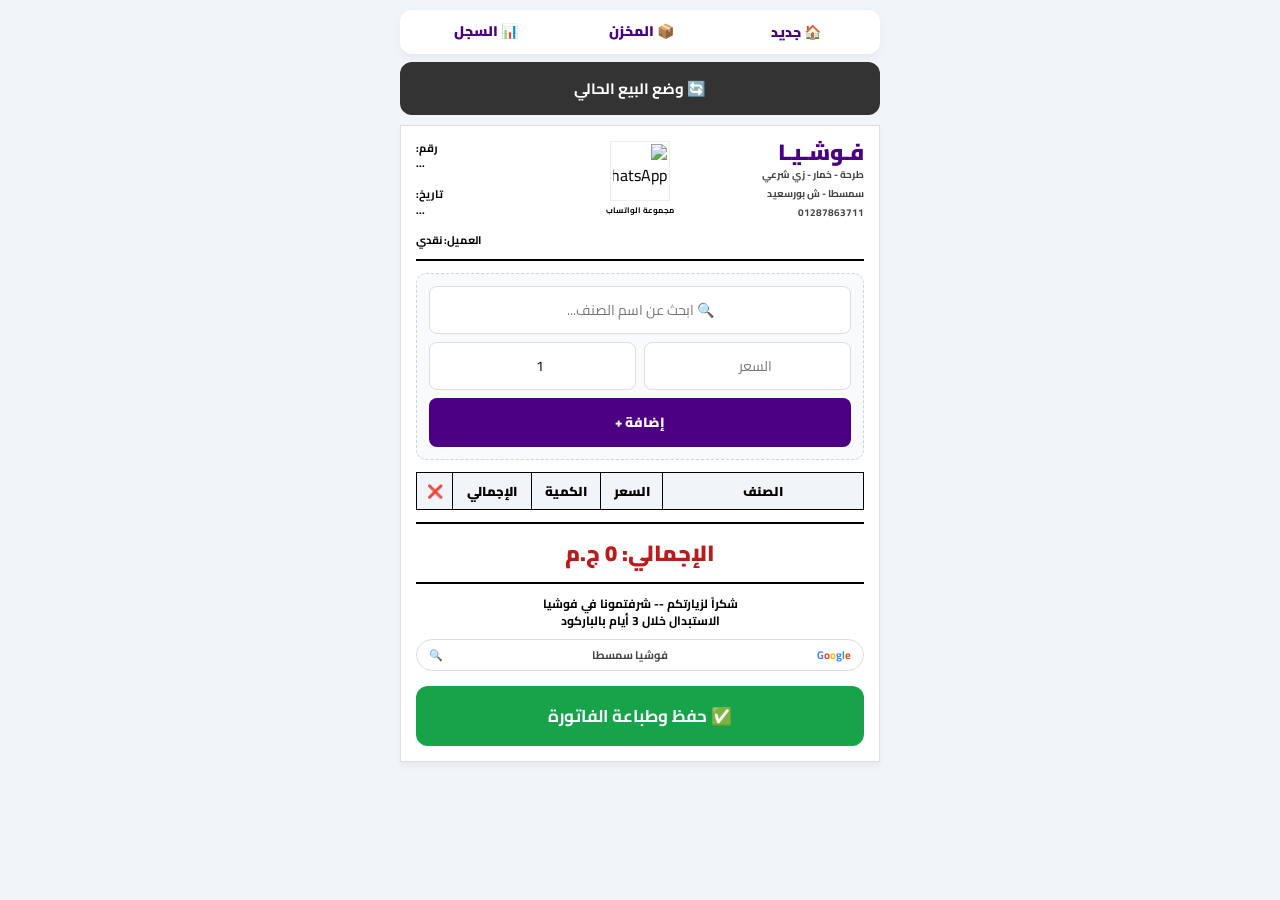
==== commit 3963fa60: "Add files via upload" ====
--- a/index.html
+++ b/index.html
@@ -29,75 +29,82 @@
 
         .container { 
             width: 100%;
-            max-width: 450px; /* تقليل العرض قليلاً ليناسب الورق الحراري أكثر */
+            max-width: 480px; 
             background: white; 
             padding: 15px; 
-            border: 1px solid #000; 
+            border: 1px solid #ddd; 
             box-shadow: 0 4px 6px rgba(0,0,0,0.05);
             position: relative;
         }
 
+        /* تعديلات الطباعة لمنع الصفحة الفارغة */
         @media print {
             @page { 
                 margin: 0; 
                 size: auto; 
             }
-            body { background: white; padding: 0; margin: 0; width: 100%; }
+            body { 
+                background: white; 
+                padding: 0; 
+                margin: 0; 
+                width: 100%; 
+                overflow: hidden; /* يمنع ظهور صفحة ثانية */
+            }
             .no-print { display: none !important; }
             .container { 
                 border: none !important; 
                 width: 100% !important; 
                 max-width: 100% !important; 
-                padding: 4mm !important; 
+                padding: 5mm !important; 
                 box-shadow: none !important;
                 margin: 0 !important;
             }
-            .qr-section img { width: 30mm !important; height: 30mm !important; } /* حجم الكيو آر في الطباعة */
-            .brand-name { font-size: 20pt !important; }
-            th, td { font-size: 9pt !important; padding: 3pt !important; }
-            .total-box { font-size: 16pt !important; margin: 3mm 0 !important; }
-            tr, img, header, .footer-msg { page-break-inside: avoid !important; }
+            .qr-small { width: 18mm !important; height: 18mm !important; }
+            .brand-name { font-size: 18pt !important; }
+            th, td { font-size: 9pt !important; padding: 4pt !important; }
+            .total-box { font-size: 16pt !important; margin: 3mm 0 !important; padding: 2mm !important; }
+            .receipt-header { border-bottom-width: 1.5pt !important; margin-bottom: 5mm !important; }
         }
 
         /* الناف بار */
-        .nav-container { width: 100%; max-width: 450px; margin-bottom: 12px; }
+        .nav-container { width: 100%; max-width: 480px; margin-bottom: 10px; }
         .nav-bar {
             background: #ffffff;
-            padding: 10px;
-            border-radius: 15px;
+            padding: 8px;
+            border-radius: 12px;
             display: flex;
             justify-content: space-around;
-            box-shadow: 0 4px 12px rgba(0,0,0,0.08);
+            box-shadow: 0 4px 10px rgba(0,0,0,0.05);
             margin-bottom: 8px;
         }
-        .nav-item { border: none; background: none; color: var(--primary-color); font-weight: 900; font-size: 14px; cursor: pointer; }
+        .nav-item { border: none; background: none; color: var(--primary-color); font-weight: 900; font-size: 14px; cursor: pointer; text-decoration: none; }
         .btn-return-toggle { 
             background: #333; color: white; border: none; padding: 12px; border-radius: 12px; 
             cursor: pointer; font-weight: bold; width: 100%; font-size: 15px;
         }
 
-        /* الهيدر */
+        /* الهيدر المطور (توزيع ثلاثي) */
         .receipt-header {
             display: flex;
             justify-content: space-between;
-            align-items: center; /* توسيط العناصر رأسياً */
+            align-items: flex-start;
             border-bottom: 2px solid #000;
             padding-bottom: 10px;
-            margin-bottom: 10px;
-        }
-
-        .header-left { text-align: right; font-size: 12px; font-weight: bold; line-height: 1.4; flex: 1; }
-        .header-center { text-align: center; flex: 1; }
-        .header-right { text-align: left; flex: 1; }
-
-        .brand-name { color: var(--primary-color); font-size: 26px; font-weight: 900; margin: 0; line-height: 1; }
-        .shop-desc { font-size: 11px; font-weight: bold; margin-top: 4px; }
+            margin-bottom: 12px;
+        }
+
+        .header-col { flex: 1; display: flex; flex-direction: column; }
+        .col-right { text-align: right; }
+        .col-center { text-align: center; align-items: center; }
+        .col-left { text-align: left; font-size: 11px; font-weight: bold; line-height: 1.4; }
+
+        .brand-name { color: var(--primary-color); font-size: 22px; font-weight: 900; margin: 0; line-height: 1; }
+        .shop-desc { font-size: 10px; font-weight: bold; margin-top: 2px; color: #444; }
         
-        /* ضبط حجم الكيو آر كود ليكون متناسقاً */
-        .qr-section img { 
-            width: 65px; 
-            height: 65px; 
-            border: 1px solid #ddd; 
+        .qr-small { 
+            width: 60px; 
+            height: 60px; 
+            border: 1px solid #eee; 
             padding: 2px; 
             background: #fff;
         }
@@ -115,19 +122,19 @@
 
         /* الجدول */
         table { width: 100%; border-collapse: collapse; margin-top: 5px; }
-        th { background: #f1f5f9; border: 1px solid #000; padding: 8px; font-weight: 900; font-size: 13px; }
-        td { border: 1px solid #000; padding: 8px; text-align: center; font-weight: bold; font-size: 13px; }
+        th { background: #f1f5f9; border: 1px solid #000; padding: 6px; font-weight: 900; font-size: 13px; }
+        td { border: 1px solid #000; padding: 6px; text-align: center; font-weight: bold; font-size: 13px; }
 
         .total-box { 
-            margin: 15px 0; padding: 10px; border-top: 2px solid #000; border-bottom: 2px solid #000;
-            font-size: 20px; color: #b91c1c; font-weight: 900; text-align: center; 
-        }
-
-        .footer-msg { text-align: center; margin-top: 8px; font-weight: bold; font-size: 13px; }
+            margin: 12px 0; padding: 8px; border-top: 2px solid #000; border-bottom: 2px solid #000;
+            font-size: 22px; color: #b91c1c; font-weight: 900; text-align: center; 
+        }
+
+        .footer-msg { text-align: center; margin-top: 8px; font-weight: bold; font-size: 12px; line-height: 1.4; }
 
         .google-box {
-            margin-top: 15px; border: 1px solid #dfe1e5; border-radius: 20px; padding: 6px 12px;
-            display: flex; align-items: center; justify-content: space-between; font-size: 12px;
+            margin-top: 10px; border: 1px solid #ddd; border-radius: 20px; padding: 5px 12px;
+            display: flex; align-items: center; justify-content: space-between; font-size: 11px;
         }
 
         .btn-save { 
@@ -149,32 +156,35 @@
     <div class="nav-container no-print">
         <div class="nav-bar">
             <button class="nav-item" onclick="location.reload()">🏠 جديد</button>
-            <button class="nav-item" onclick="location.href='products.html'">📦 المخزن</button>
-            <button class="nav-item" onclick="location.href='history.html'">📊 السجل</button>
+            <a href="products.html" class="nav-item">📦 المخزن</a>
+            <a href="history.html" class="nav-item">📊 السجل</a>
         </div>
         <button class="btn-return-toggle" id="modeBtn" onclick="toggleReturn()">🔄 وضع البيع الحالي</button>
     </div>
 
     <div class="container" id="invoice">
         <header class="receipt-header">
-            <div class="header-left">
-                رقم الفاتورة: <span id="invNum">...</span><br>
-                التاريخ: <span id="invDate">...</span><br>
-                العميل: Cash Customer
-            </div>
-            <div class="header-center">
-                <div class="qr-section">
-                    <!-- تم تعديل الرابط لمجموعة الواتساب وتصغير الحجم -->
-                    <img src="https://api.qrserver.com/v1/create-qr-code/?size=150x150&data=https://chat.whatsapp.com/L8lYx6Y8f6f6f6f6f6f6f" alt="WhatsApp Group">
-                </div>
-            </div>
-            <div class="header-right">
+            <!-- يمين: بيانات المحل -->
+            <div class="header-col col-right">
                 <h1 class="brand-name">فـوشـيـا</h1>
                 <div class="shop-desc">
                     طرحة - خمار - زي شرعي<br>
                     سمسطا - ش بورسعيد<br>
                     01287863711
                 </div>
+            </div>
+
+            <!-- وسط: QR Code -->
+            <div class="header-col col-center">
+                <img src="https://api.qrserver.com/v1/create-qr-code/?size=100x100&data=https://chat.whatsapp.com/L8lYx6Y8f6f6f6f6f6f6f" class="qr-small" alt="WhatsApp">
+                <div style="font-size: 8px; font-weight: bold; margin-top: 2px;">مجموعة الواتساب</div>
+            </div>
+
+            <!-- يسار: بيانات الفاتورة -->
+            <div class="header-col col-left">
+                رقم: <span id="invNum">...</span><br>
+                تاريخ: <span id="invDate">...</span><br>
+                العميل: نقدي
             </div>
         </header>
 
@@ -206,7 +216,8 @@
         </div>
 
         <div class="footer-msg">
-            شكراً لزيارتكم -- شرفتمونا في فوشيا
+            شكراً لزيارتكم -- شرفتمونا في فوشيا<br>
+            الاستبدال خلال 3 أيام بالباركود
         </div>
 
         <div class="google-box">
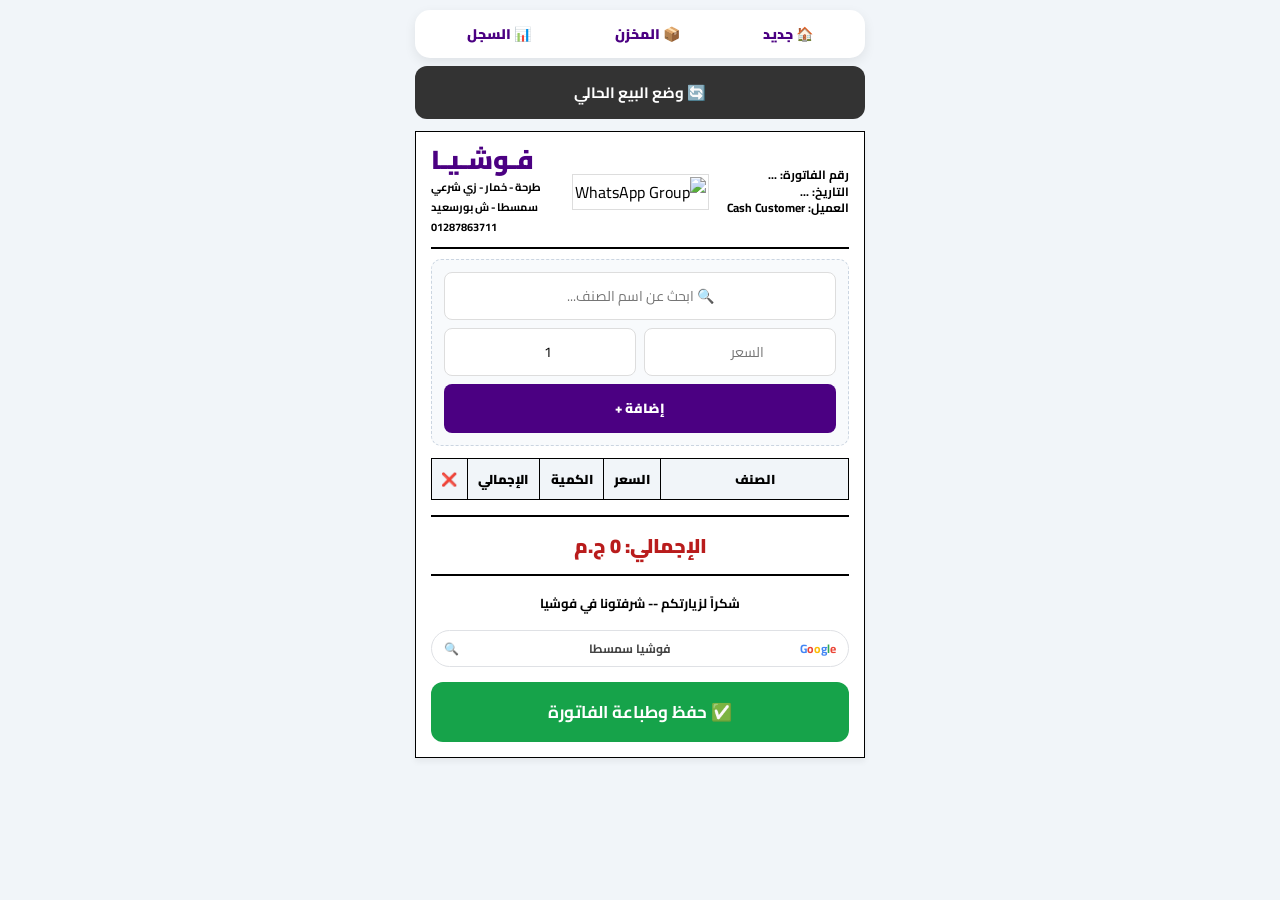
==== commit ab0444b1: "Add files via upload" ====
--- a/index.html
+++ b/index.html
@@ -29,82 +29,75 @@
 
         .container { 
             width: 100%;
-            max-width: 480px; 
+            max-width: 450px; /* تقليل العرض قليلاً ليناسب الورق الحراري أكثر */
             background: white; 
             padding: 15px; 
-            border: 1px solid #ddd; 
+            border: 1px solid #000; 
             box-shadow: 0 4px 6px rgba(0,0,0,0.05);
             position: relative;
         }
 
-        /* تعديلات الطباعة لمنع الصفحة الفارغة */
         @media print {
             @page { 
                 margin: 0; 
                 size: auto; 
             }
-            body { 
-                background: white; 
-                padding: 0; 
-                margin: 0; 
-                width: 100%; 
-                overflow: hidden; /* يمنع ظهور صفحة ثانية */
-            }
+            body { background: white; padding: 0; margin: 0; width: 100%; }
             .no-print { display: none !important; }
             .container { 
                 border: none !important; 
                 width: 100% !important; 
                 max-width: 100% !important; 
-                padding: 5mm !important; 
+                padding: 4mm !important; 
                 box-shadow: none !important;
                 margin: 0 !important;
             }
-            .qr-small { width: 18mm !important; height: 18mm !important; }
-            .brand-name { font-size: 18pt !important; }
-            th, td { font-size: 9pt !important; padding: 4pt !important; }
-            .total-box { font-size: 16pt !important; margin: 3mm 0 !important; padding: 2mm !important; }
-            .receipt-header { border-bottom-width: 1.5pt !important; margin-bottom: 5mm !important; }
+            .qr-section img { width: 30mm !important; height: 30mm !important; } /* حجم الكيو آر في الطباعة */
+            .brand-name { font-size: 20pt !important; }
+            th, td { font-size: 9pt !important; padding: 3pt !important; }
+            .total-box { font-size: 16pt !important; margin: 3mm 0 !important; }
+            tr, img, header, .footer-msg { page-break-inside: avoid !important; }
         }
 
         /* الناف بار */
-        .nav-container { width: 100%; max-width: 480px; margin-bottom: 10px; }
+        .nav-container { width: 100%; max-width: 450px; margin-bottom: 12px; }
         .nav-bar {
             background: #ffffff;
-            padding: 8px;
-            border-radius: 12px;
+            padding: 10px;
+            border-radius: 15px;
             display: flex;
             justify-content: space-around;
-            box-shadow: 0 4px 10px rgba(0,0,0,0.05);
+            box-shadow: 0 4px 12px rgba(0,0,0,0.08);
             margin-bottom: 8px;
         }
-        .nav-item { border: none; background: none; color: var(--primary-color); font-weight: 900; font-size: 14px; cursor: pointer; text-decoration: none; }
+        .nav-item { border: none; background: none; color: var(--primary-color); font-weight: 900; font-size: 14px; cursor: pointer; }
         .btn-return-toggle { 
             background: #333; color: white; border: none; padding: 12px; border-radius: 12px; 
             cursor: pointer; font-weight: bold; width: 100%; font-size: 15px;
         }
 
-        /* الهيدر المطور (توزيع ثلاثي) */
+        /* الهيدر */
         .receipt-header {
             display: flex;
             justify-content: space-between;
-            align-items: flex-start;
+            align-items: center; /* توسيط العناصر رأسياً */
             border-bottom: 2px solid #000;
             padding-bottom: 10px;
-            margin-bottom: 12px;
-        }
-
-        .header-col { flex: 1; display: flex; flex-direction: column; }
-        .col-right { text-align: right; }
-        .col-center { text-align: center; align-items: center; }
-        .col-left { text-align: left; font-size: 11px; font-weight: bold; line-height: 1.4; }
-
-        .brand-name { color: var(--primary-color); font-size: 22px; font-weight: 900; margin: 0; line-height: 1; }
-        .shop-desc { font-size: 10px; font-weight: bold; margin-top: 2px; color: #444; }
+            margin-bottom: 10px;
+        }
+
+        .header-left { text-align: right; font-size: 12px; font-weight: bold; line-height: 1.4; flex: 1; }
+        .header-center { text-align: center; flex: 1; }
+        .header-right { text-align: left; flex: 1; }
+
+        .brand-name { color: var(--primary-color); font-size: 26px; font-weight: 900; margin: 0; line-height: 1; }
+        .shop-desc { font-size: 11px; font-weight: bold; margin-top: 4px; }
         
-        .qr-small { 
-            width: 60px; 
-            height: 60px; 
-            border: 1px solid #eee; 
+        /* ضبط حجم الكيو آر كود ليكون متناسقاً */
+        .qr-section img { 
+            width: 65px; 
+            height: 65px; 
+            border: 1px solid #ddd; 
             padding: 2px; 
             background: #fff;
         }
@@ -122,19 +115,19 @@
 
         /* الجدول */
         table { width: 100%; border-collapse: collapse; margin-top: 5px; }
-        th { background: #f1f5f9; border: 1px solid #000; padding: 6px; font-weight: 900; font-size: 13px; }
-        td { border: 1px solid #000; padding: 6px; text-align: center; font-weight: bold; font-size: 13px; }
+        th { background: #f1f5f9; border: 1px solid #000; padding: 8px; font-weight: 900; font-size: 13px; }
+        td { border: 1px solid #000; padding: 8px; text-align: center; font-weight: bold; font-size: 13px; }
 
         .total-box { 
-            margin: 12px 0; padding: 8px; border-top: 2px solid #000; border-bottom: 2px solid #000;
-            font-size: 22px; color: #b91c1c; font-weight: 900; text-align: center; 
-        }
-
-        .footer-msg { text-align: center; margin-top: 8px; font-weight: bold; font-size: 12px; line-height: 1.4; }
+            margin: 15px 0; padding: 10px; border-top: 2px solid #000; border-bottom: 2px solid #000;
+            font-size: 20px; color: #b91c1c; font-weight: 900; text-align: center; 
+        }
+
+        .footer-msg { text-align: center; margin-top: 8px; font-weight: bold; font-size: 13px; }
 
         .google-box {
-            margin-top: 10px; border: 1px solid #ddd; border-radius: 20px; padding: 5px 12px;
-            display: flex; align-items: center; justify-content: space-between; font-size: 11px;
+            margin-top: 15px; border: 1px solid #dfe1e5; border-radius: 20px; padding: 6px 12px;
+            display: flex; align-items: center; justify-content: space-between; font-size: 12px;
         }
 
         .btn-save { 
@@ -156,35 +149,32 @@
     <div class="nav-container no-print">
         <div class="nav-bar">
             <button class="nav-item" onclick="location.reload()">🏠 جديد</button>
-            <a href="products.html" class="nav-item">📦 المخزن</a>
-            <a href="history.html" class="nav-item">📊 السجل</a>
+            <button class="nav-item" onclick="location.href='products.html'">📦 المخزن</button>
+            <button class="nav-item" onclick="location.href='history.html'">📊 السجل</button>
         </div>
         <button class="btn-return-toggle" id="modeBtn" onclick="toggleReturn()">🔄 وضع البيع الحالي</button>
     </div>
 
     <div class="container" id="invoice">
         <header class="receipt-header">
-            <!-- يمين: بيانات المحل -->
-            <div class="header-col col-right">
+            <div class="header-left">
+                رقم الفاتورة: <span id="invNum">...</span><br>
+                التاريخ: <span id="invDate">...</span><br>
+                العميل: Cash Customer
+            </div>
+            <div class="header-center">
+                <div class="qr-section">
+                    <!-- تم تعديل الرابط لمجموعة الواتساب وتصغير الحجم -->
+                    <img src="https://api.qrserver.com/v1/create-qr-code/?size=150x150&data=https://chat.whatsapp.com/L8lYx6Y8f6f6f6f6f6f6f" alt="WhatsApp Group">
+                </div>
+            </div>
+            <div class="header-right">
                 <h1 class="brand-name">فـوشـيـا</h1>
                 <div class="shop-desc">
                     طرحة - خمار - زي شرعي<br>
                     سمسطا - ش بورسعيد<br>
                     01287863711
                 </div>
-            </div>
-
-            <!-- وسط: QR Code -->
-            <div class="header-col col-center">
-                <img src="https://api.qrserver.com/v1/create-qr-code/?size=100x100&data=https://chat.whatsapp.com/L8lYx6Y8f6f6f6f6f6f6f" class="qr-small" alt="WhatsApp">
-                <div style="font-size: 8px; font-weight: bold; margin-top: 2px;">مجموعة الواتساب</div>
-            </div>
-
-            <!-- يسار: بيانات الفاتورة -->
-            <div class="header-col col-left">
-                رقم: <span id="invNum">...</span><br>
-                تاريخ: <span id="invDate">...</span><br>
-                العميل: نقدي
             </div>
         </header>
 
@@ -216,8 +206,7 @@
         </div>
 
         <div class="footer-msg">
-            شكراً لزيارتكم -- شرفتمونا في فوشيا<br>
-            الاستبدال خلال 3 أيام بالباركود
+            شكراً لزيارتكم -- شرفتونا في فوشيا
         </div>
 
         <div class="google-box">
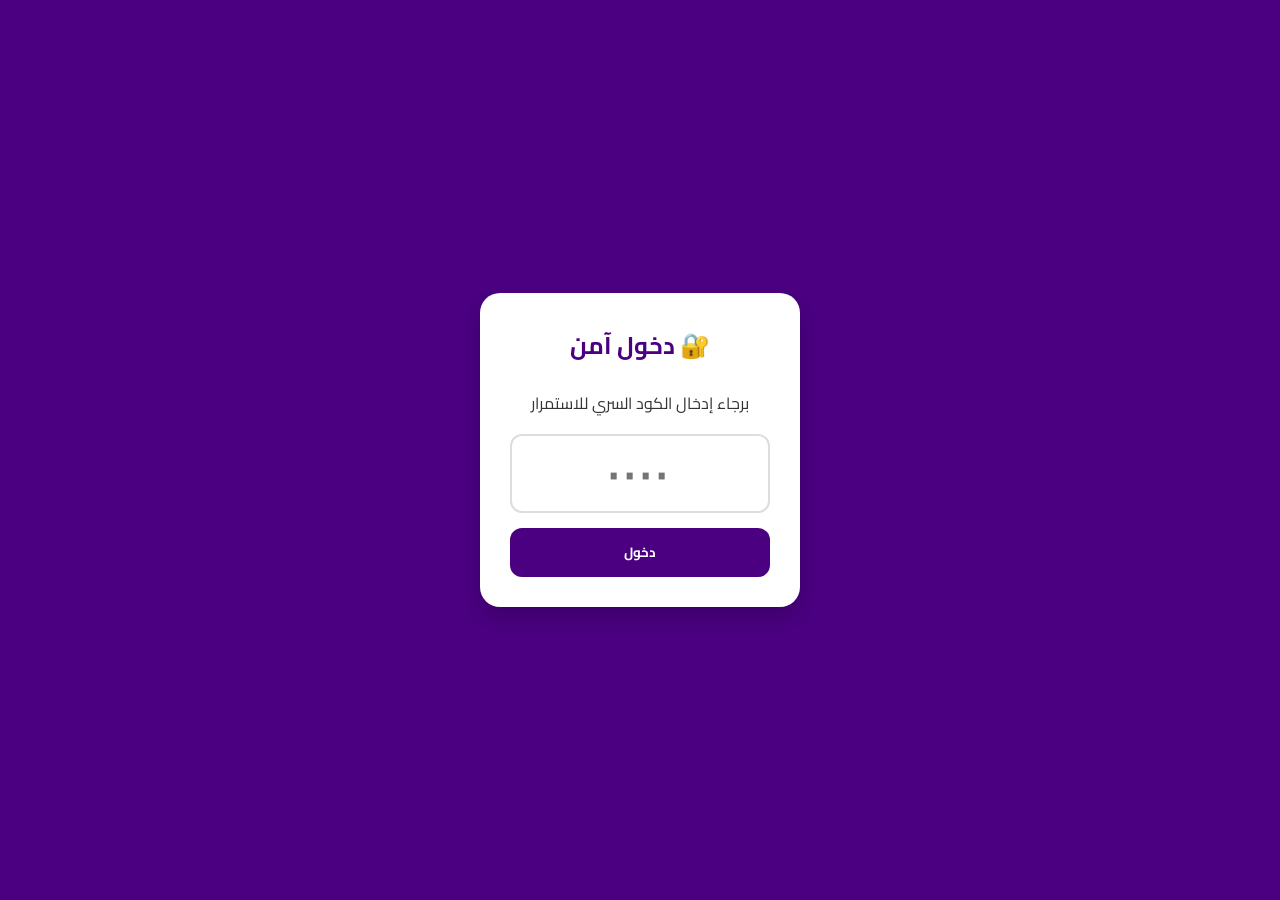
==== commit e52a0e98: "Add files via upload" ====
--- a/index.html
+++ b/index.html
@@ -27,82 +27,103 @@
             min-height: 100vh;
         }
 
+        /* شاشة القفل التأمينية */
+        #lockScreen {
+            position: fixed; top: 0; left: 0; width: 100%; height: 100%;
+            background: var(--primary-color); z-index: 10000;
+            display: flex; flex-direction: column; align-items: center; justify-content: center;
+            color: white; padding: 20px;
+        }
+        .lock-box { background: white; padding: 30px; border-radius: 20px; text-align: center; color: #333; width: 100%; max-width: 320px; box-shadow: 0 10px 25px rgba(0,0,0,0.2); }
+        .lock-box h2 { margin-top: 0; color: var(--primary-color); }
+        .lock-box input { width: 100%; padding: 15px; border: 2px solid #ddd; border-radius: 12px; font-size: 24px; text-align: center; margin-bottom: 15px; letter-spacing: 5px; }
+        .lock-box button { background: var(--primary-color); color: white; border: none; padding: 12px; width: 100%; border-radius: 12px; font-weight: bold; cursor: pointer; }
+
         .container { 
             width: 100%;
-            max-width: 450px; /* تقليل العرض قليلاً ليناسب الورق الحراري أكثر */
+            max-width: 480px; 
             background: white; 
             padding: 15px; 
-            border: 1px solid #000; 
+            border: 1px solid #ddd; 
             box-shadow: 0 4px 6px rgba(0,0,0,0.05);
             position: relative;
-        }
-
+            display: none; /* مخفي حتى إدخال الكود */
+        }
+
+        /* تعديلات الطباعة لمنع الصفحة الفارغة */
         @media print {
             @page { 
                 margin: 0; 
                 size: auto; 
             }
-            body { background: white; padding: 0; margin: 0; width: 100%; }
+            body { 
+                background: white; 
+                padding: 0; 
+                margin: 0; 
+                width: 100%; 
+                overflow: hidden; 
+            }
             .no-print { display: none !important; }
             .container { 
+                display: block !important;
                 border: none !important; 
                 width: 100% !important; 
                 max-width: 100% !important; 
-                padding: 4mm !important; 
+                padding: 5mm !important; 
                 box-shadow: none !important;
                 margin: 0 !important;
             }
-            .qr-section img { width: 30mm !important; height: 30mm !important; } /* حجم الكيو آر في الطباعة */
-            .brand-name { font-size: 20pt !important; }
-            th, td { font-size: 9pt !important; padding: 3pt !important; }
-            .total-box { font-size: 16pt !important; margin: 3mm 0 !important; }
-            tr, img, header, .footer-msg { page-break-inside: avoid !important; }
+            #lockScreen { display: none !important; }
+            .qr-small { width: 18mm !important; height: 18mm !important; }
+            .brand-name { font-size: 18pt !important; }
+            th, td { font-size: 9pt !important; padding: 4pt !important; }
+            .total-box { font-size: 16pt !important; margin: 3mm 0 !important; padding: 2mm !important; }
+            .receipt-header { border-bottom-width: 1.5pt !important; margin-bottom: 5mm !important; }
         }
 
         /* الناف بار */
-        .nav-container { width: 100%; max-width: 450px; margin-bottom: 12px; }
+        .nav-container { width: 100%; max-width: 480px; margin-bottom: 10px; display: none; }
         .nav-bar {
             background: #ffffff;
-            padding: 10px;
-            border-radius: 15px;
+            padding: 8px;
+            border-radius: 12px;
             display: flex;
             justify-content: space-around;
-            box-shadow: 0 4px 12px rgba(0,0,0,0.08);
+            box-shadow: 0 4px 10px rgba(0,0,0,0.05);
             margin-bottom: 8px;
         }
-        .nav-item { border: none; background: none; color: var(--primary-color); font-weight: 900; font-size: 14px; cursor: pointer; }
+        .nav-item { border: none; background: none; color: var(--primary-color); font-weight: 900; font-size: 14px; cursor: pointer; text-decoration: none; }
         .btn-return-toggle { 
             background: #333; color: white; border: none; padding: 12px; border-radius: 12px; 
             cursor: pointer; font-weight: bold; width: 100%; font-size: 15px;
         }
 
-        /* الهيدر */
+        /* الهيدر المطور */
         .receipt-header {
             display: flex;
             justify-content: space-between;
-            align-items: center; /* توسيط العناصر رأسياً */
+            align-items: flex-start;
             border-bottom: 2px solid #000;
             padding-bottom: 10px;
-            margin-bottom: 10px;
-        }
-
-        .header-left { text-align: right; font-size: 12px; font-weight: bold; line-height: 1.4; flex: 1; }
-        .header-center { text-align: center; flex: 1; }
-        .header-right { text-align: left; flex: 1; }
-
-        .brand-name { color: var(--primary-color); font-size: 26px; font-weight: 900; margin: 0; line-height: 1; }
-        .shop-desc { font-size: 11px; font-weight: bold; margin-top: 4px; }
+            margin-bottom: 12px;
+        }
+
+        .header-col { flex: 1; display: flex; flex-direction: column; }
+        .col-right { text-align: right; }
+        .col-center { text-align: center; align-items: center; }
+        .col-left { text-align: left; font-size: 11px; font-weight: bold; line-height: 1.4; }
+
+        .brand-name { color: var(--primary-color); font-size: 22px; font-weight: 900; margin: 0; line-height: 1; }
+        .shop-desc { font-size: 10px; font-weight: bold; margin-top: 2px; color: #444; }
         
-        /* ضبط حجم الكيو آر كود ليكون متناسقاً */
-        .qr-section img { 
-            width: 65px; 
-            height: 65px; 
-            border: 1px solid #ddd; 
+        .qr-small { 
+            width: 60px; 
+            height: 60px; 
+            border: 1px solid #eee; 
             padding: 2px; 
             background: #fff;
         }
 
-        /* مدخلات البحث */
         .input-box { background: #f8fafc; border: 1px dashed #cbd5e1; padding: 12px; margin-bottom: 12px; border-radius: 10px; position: relative; }
         input { width: 100%; padding: 10px; border: 1px solid #ddd; border-radius: 8px; margin-bottom: 8px; text-align: center; font-size: 14px; }
         
@@ -113,21 +134,20 @@
         }
         .search-item { padding: 10px; cursor: pointer; border-bottom: 1px solid #eee; display: flex; justify-content: space-between; font-size: 13px; }
 
-        /* الجدول */
         table { width: 100%; border-collapse: collapse; margin-top: 5px; }
-        th { background: #f1f5f9; border: 1px solid #000; padding: 8px; font-weight: 900; font-size: 13px; }
-        td { border: 1px solid #000; padding: 8px; text-align: center; font-weight: bold; font-size: 13px; }
+        th { background: #f1f5f9; border: 1px solid #000; padding: 6px; font-weight: 900; font-size: 13px; }
+        td { border: 1px solid #000; padding: 6px; text-align: center; font-weight: bold; font-size: 13px; }
 
         .total-box { 
-            margin: 15px 0; padding: 10px; border-top: 2px solid #000; border-bottom: 2px solid #000;
-            font-size: 20px; color: #b91c1c; font-weight: 900; text-align: center; 
-        }
-
-        .footer-msg { text-align: center; margin-top: 8px; font-weight: bold; font-size: 13px; }
+            margin: 12px 0; padding: 8px; border-top: 2px solid #000; border-bottom: 2px solid #000;
+            font-size: 22px; color: #b91c1c; font-weight: 900; text-align: center; 
+        }
+
+        .footer-msg { text-align: center; margin-top: 8px; font-weight: bold; font-size: 12px; line-height: 1.4; }
 
         .google-box {
-            margin-top: 15px; border: 1px solid #dfe1e5; border-radius: 20px; padding: 6px 12px;
-            display: flex; align-items: center; justify-content: space-between; font-size: 12px;
+            margin-top: 10px; border: 1px solid #ddd; border-radius: 20px; padding: 5px 12px;
+            display: flex; align-items: center; justify-content: space-between; font-size: 11px;
         }
 
         .btn-save { 
@@ -137,7 +157,7 @@
 
         #customAlert {
             display: none; position: fixed; top: 20px; left: 50%; transform: translateX(-50%);
-            background: #1e293b; color: white; padding: 8px 20px; border-radius: 30px; z-index: 9999;
+            background: #1e293b; color: white; padding: 8px 20px; border-radius: 30px; z-index: 11000;
             box-shadow: 0 4px 15px rgba(0,0,0,0.2); font-size: 14px;
         }
     </style>
@@ -146,35 +166,45 @@
 
     <div id="customAlert"></div>
 
-    <div class="nav-container no-print">
+    <!-- شاشة التأمين -->
+    <div id="lockScreen">
+        <div class="lock-box">
+            <h2>🔐 دخول آمن</h2>
+            <p>برجاء إدخال الكود السري للاستمرار</p>
+            <input type="password" id="pinInput" maxlength="4" placeholder="••••" inputmode="numeric">
+            <button onclick="checkPin()">دخول</button>
+        </div>
+    </div>
+
+    <div class="nav-container no-print" id="navMain">
         <div class="nav-bar">
             <button class="nav-item" onclick="location.reload()">🏠 جديد</button>
-            <button class="nav-item" onclick="location.href='products.html'">📦 المخزن</button>
-            <button class="nav-item" onclick="location.href='history.html'">📊 السجل</button>
+            <a href="products.html" class="nav-item">📦 المخزن</a>
+            <a href="history.html" class="nav-item">📊 السجل</a>
         </div>
         <button class="btn-return-toggle" id="modeBtn" onclick="toggleReturn()">🔄 وضع البيع الحالي</button>
     </div>
 
     <div class="container" id="invoice">
         <header class="receipt-header">
-            <div class="header-left">
-                رقم الفاتورة: <span id="invNum">...</span><br>
-                التاريخ: <span id="invDate">...</span><br>
-                العميل: Cash Customer
-            </div>
-            <div class="header-center">
-                <div class="qr-section">
-                    <!-- تم تعديل الرابط لمجموعة الواتساب وتصغير الحجم -->
-                    <img src="https://api.qrserver.com/v1/create-qr-code/?size=150x150&data=https://chat.whatsapp.com/L8lYx6Y8f6f6f6f6f6f6f" alt="WhatsApp Group">
-                </div>
-            </div>
-            <div class="header-right">
+            <div class="header-col col-right">
                 <h1 class="brand-name">فـوشـيـا</h1>
                 <div class="shop-desc">
                     طرحة - خمار - زي شرعي<br>
                     سمسطا - ش بورسعيد<br>
                     01287863711
                 </div>
+            </div>
+
+            <div class="header-col col-center">
+                <img src="https://api.qrserver.com/v1/create-qr-code/?size=100x100&data=https://chat.whatsapp.com/L8lYx6Y8f6f6f6f6f6f6f" class="qr-small" alt="WhatsApp">
+                <div style="font-size: 8px; font-weight: bold; margin-top: 2px;">مجموعة الواتساب</div>
+            </div>
+
+            <div class="header-col col-left">
+                رقم: <span id="invNum">...</span><br>
+                تاريخ: <span id="invDate">...</span><br>
+                العميل: نقدي
             </div>
         </header>
 
@@ -206,7 +236,8 @@
         </div>
 
         <div class="footer-msg">
-            شكراً لزيارتكم -- شرفتونا في فوشيا
+            شكراً لزيارتكم -- شرفتونا في فوشيا<br>
+            
         </div>
 
         <div class="google-box">
@@ -226,6 +257,29 @@
     <script src="https://www.gstatic.com/firebasejs/8.10.1/firebase-database.js"></script>
 
     <script>
+        const PIN_CODE = "2025"; // الكود السري (يمكنك تغييره من هنا)
+
+        function checkPin() {
+            const input = document.getElementById("pinInput").value;
+            if(input === PIN_CODE) {
+                document.getElementById("lockScreen").style.display = "none";
+                document.getElementById("invoice").style.display = "block";
+                document.getElementById("navMain").style.display = "block";
+                sessionStorage.setItem("fuchsia_auth", "true");
+            } else {
+                showNotice("الكود غير صحيح!");
+            }
+        }
+
+        // فحص حالة الدخول عند فتح الصفحة
+        window.onload = function() {
+            if(sessionStorage.getItem("fuchsia_auth") === "true") {
+                document.getElementById("lockScreen").style.display = "none";
+                document.getElementById("invoice").style.display = "block";
+                document.getElementById("navMain").style.display = "block";
+            }
+        };
+
         const firebaseConfig = {
             apiKey: "AIzaSyCcd740Bwq4XRrMzVPVqI-G4SmpzvCNqlU",
             databaseURL: "https://fuchsia-web-e1ffe-default-rtdb.firebaseio.com",
